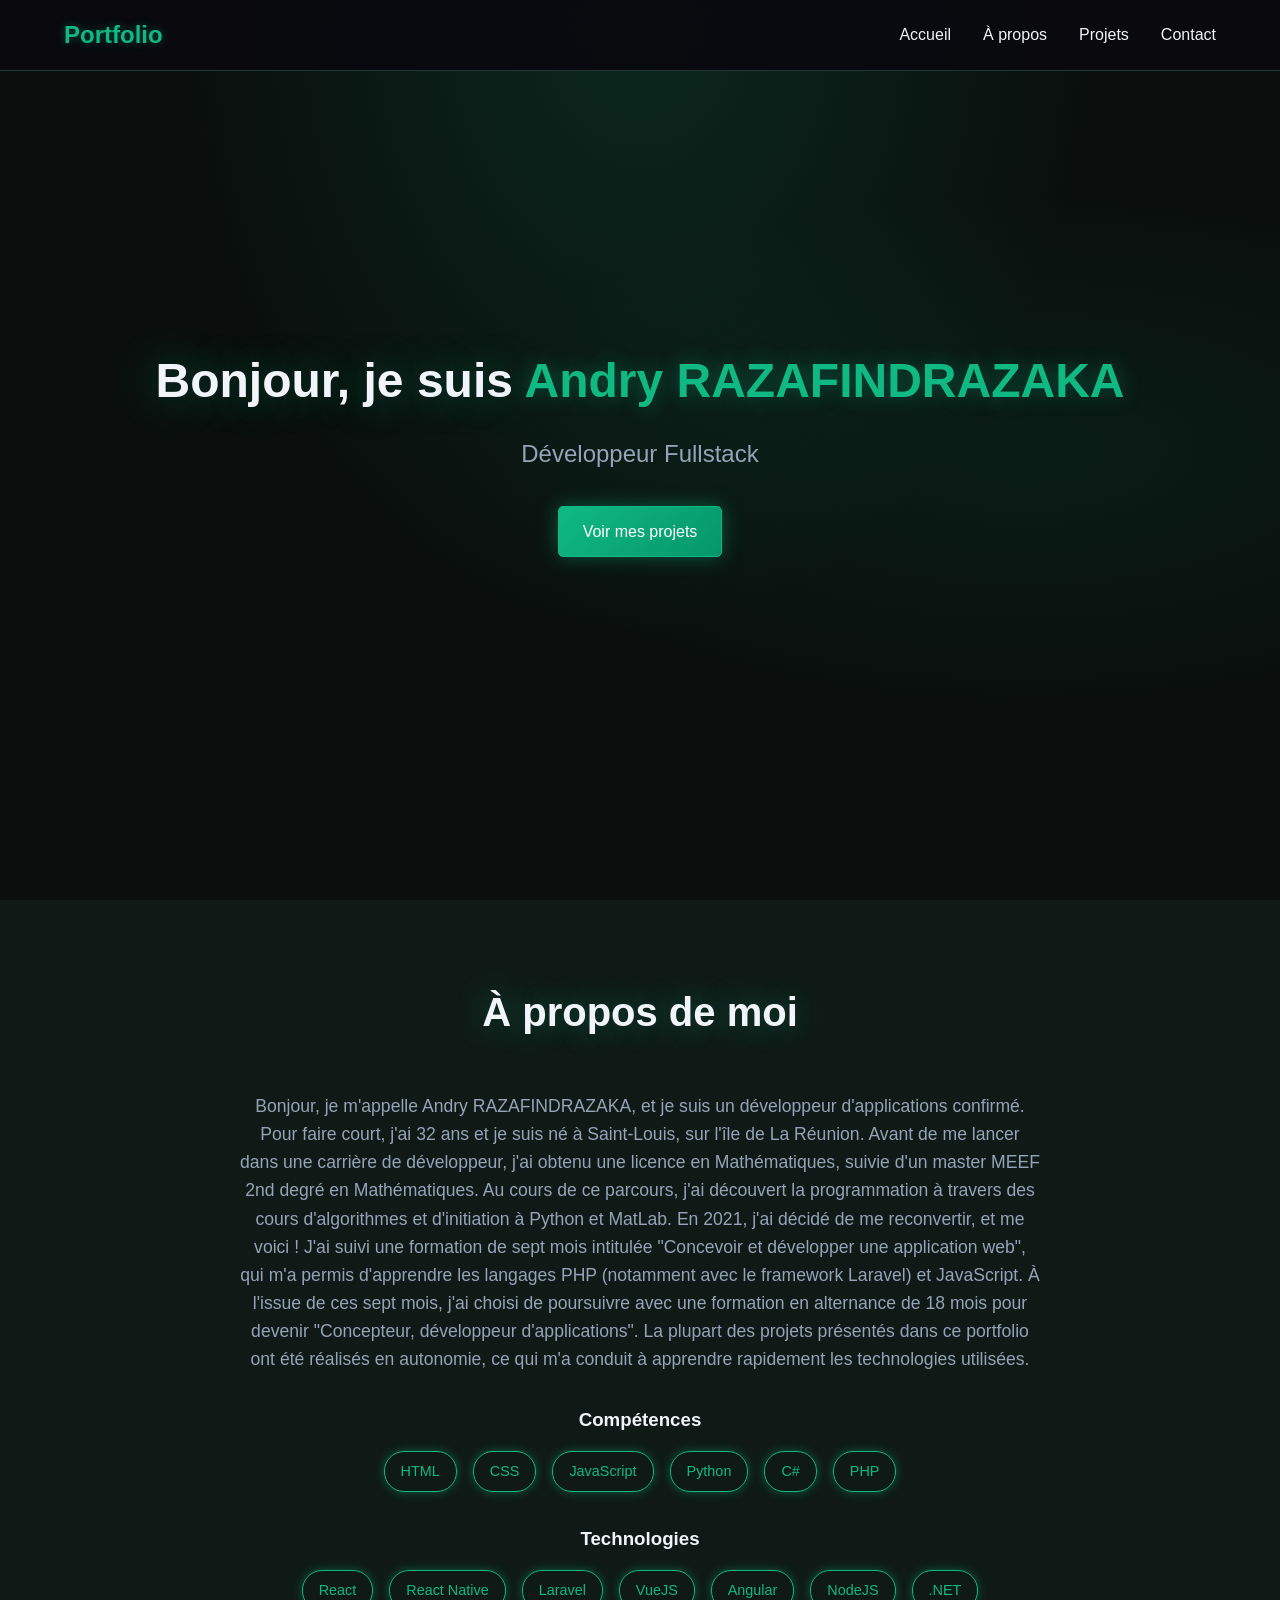
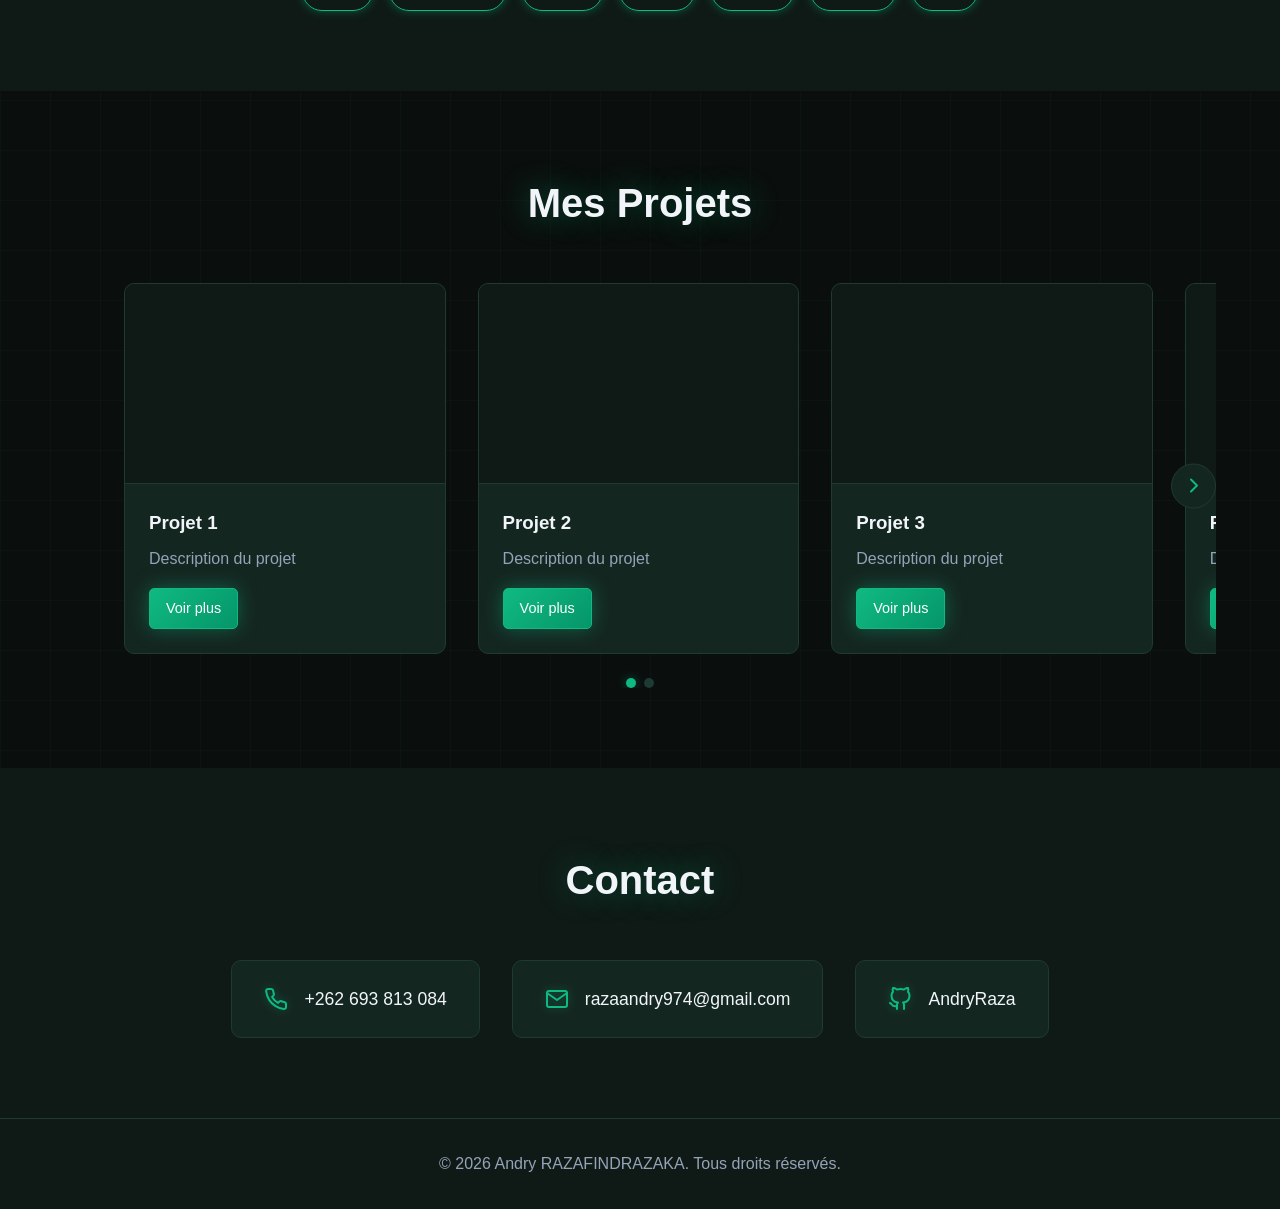
==== index.html @ 9025a422 "feat: add src/images folder and update skills Add PHP to languages and fix .NET capitalization.  Co-" ====
<!DOCTYPE html>
<html lang="fr">
<head>
    <meta charset="UTF-8">
    <meta name="viewport" content="width=device-width, initial-scale=1.0">
    <title>Mon Portfolio</title>
    <link rel="stylesheet" href="css/styles.css">
</head>
<body>
    <header>
        <nav class="navbar">
            <div class="logo">Portfolio</div>
            <ul class="nav-links">
                <li><a href="#accueil">Accueil</a></li>
                <li><a href="#a-propos">À propos</a></li>
                <li><a href="#projets">Projets</a></li>
                <li><a href="#contact">Contact</a></li>
            </ul>
            <button class="menu-toggle" aria-label="Menu">
                <span></span>
                <span></span>
                <span></span>
            </button>
        </nav>
    </header>

    <main>
        <section id="accueil" class="hero">
            <div class="hero-content">
                <h1>Bonjour, je suis <span class="highlight">Andry RAZAFINDRAZAKA</span></h1>
                <p>Développeur Fullstack</p>
                <a href="#projets" class="btn">Voir mes projets</a>
            </div>
        </section>

        <section id="a-propos" class="about">
            <h2>À propos de moi</h2>
            <div class="about-content">
                <p>Bonjour, je m'appelle Andry RAZAFINDRAZAKA, et je suis un
              développeur d'applications confirmé. Pour faire court, j'ai 32 ans
              et je suis né à Saint-Louis, sur l'île de La Réunion. Avant de me
              lancer dans une carrière de développeur, j'ai obtenu une licence
              en Mathématiques, suivie d'un master MEEF 2nd degré en
              Mathématiques. Au cours de ce parcours, j'ai découvert la
              programmation à travers des cours d'algorithmes et d'initiation à
              Python et MatLab. En 2021, j'ai décidé de me reconvertir, et me
              voici ! J'ai suivi une formation de sept mois intitulée "Concevoir
              et développer une application web", qui m'a permis d'apprendre les
              langages PHP (notamment avec le framework Laravel) et JavaScript.
              À l'issue de ces sept mois, j'ai choisi de poursuivre avec une
              formation en alternance de 18 mois pour devenir "Concepteur,
              développeur d'applications". La plupart des projets présentés dans
              ce portfolio ont été réalisés en autonomie, ce qui m'a conduit à
              apprendre rapidement les technologies utilisées.</p>
                <div class="skills">
                    <h3>Compétences</h3>
                    <ul class="skills-list">
                        <li>HTML</li>
                        <li>CSS</li>
                        <li>JavaScript</li>
                        <li>Python</li>
                        <li>C#</li>
                        <li>PHP</li>
                    </ul>
                </div>
                <div class="skills">
                    <h3>Technologies</h3>
                    <ul class="skills-list">
                        <li>React</li>
                        <li>React Native</li>
                        <li>Laravel</li>
                        <li>VueJS</li>
                        <li>Angular</li>
                        <li>NodeJS</li>
                        <li>.NET</li>
                    </ul>
                </div>
            </div>
        </section>

        <section id="projets" class="projects">
            <h2>Mes Projets</h2>
            <div class="slider-container">
                <div class="slider">
                    <article class="project-card">
                        <div class="project-image"></div>
                        <div class="project-info">
                            <h3>Projet 1</h3>
                            <p>Description du projet</p>
                            <a href="#" class="btn btn-small">Voir plus</a>
                        </div>
                    </article>
                    <article class="project-card">
                        <div class="project-image"></div>
                        <div class="project-info">
                            <h3>Projet 2</h3>
                            <p>Description du projet</p>
                            <a href="#" class="btn btn-small">Voir plus</a>
                        </div>
                    </article>
                    <article class="project-card">
                        <div class="project-image"></div>
                        <div class="project-info">
                            <h3>Projet 3</h3>
                            <p>Description du projet</p>
                            <a href="#" class="btn btn-small">Voir plus</a>
                        </div>
                    </article>
                    <article class="project-card">
                        <div class="project-image"></div>
                        <div class="project-info">
                            <h3>Projet 4</h3>
                            <p>Description du projet</p>
                            <a href="#" class="btn btn-small">Voir plus</a>
                        </div>
                    </article>
                    <article class="project-card">
                        <div class="project-image"></div>
                        <div class="project-info">
                            <h3>Projet 5</h3>
                            <p>Description du projet</p>
                            <a href="#" class="btn btn-small">Voir plus</a>
                        </div>
                    </article>
                    <article class="project-card">
                        <div class="project-image"></div>
                        <div class="project-info">
                            <h3>Projet 6</h3>
                            <p>Description du projet</p>
                            <a href="#" class="btn btn-small">Voir plus</a>
                        </div>
                    </article>
                </div>
                <button class="slider-btn slider-btn-prev" aria-label="Projet précédent">
                    <svg xmlns="http://www.w3.org/2000/svg" width="24" height="24" viewBox="0 0 24 24" fill="none" stroke="currentColor" stroke-width="2" stroke-linecap="round" stroke-linejoin="round">
                        <polyline points="15 18 9 12 15 6"></polyline>
                    </svg>
                </button>
                <button class="slider-btn slider-btn-next" aria-label="Projet suivant">
                    <svg xmlns="http://www.w3.org/2000/svg" width="24" height="24" viewBox="0 0 24 24" fill="none" stroke="currentColor" stroke-width="2" stroke-linecap="round" stroke-linejoin="round">
                        <polyline points="9 18 15 12 9 6"></polyline>
                    </svg>
                </button>
                <div class="slider-dots"></div>
            </div>
        </section>

        <section id="contact" class="contact">
            <h2>Contact</h2>
            <div class="contact-links">
                <div class="contact-item">
                    <svg xmlns="http://www.w3.org/2000/svg" width="24" height="24" viewBox="0 0 24 24" fill="none" stroke="currentColor" stroke-width="2" stroke-linecap="round" stroke-linejoin="round">
                        <path d="M22 16.92v3a2 2 0 0 1-2.18 2 19.79 19.79 0 0 1-8.63-3.07 19.5 19.5 0 0 1-6-6 19.79 19.79 0 0 1-3.07-8.67A2 2 0 0 1 4.11 2h3a2 2 0 0 1 2 1.72 12.84 12.84 0 0 0 .7 2.81 2 2 0 0 1-.45 2.11L8.09 9.91a16 16 0 0 0 6 6l1.27-1.27a2 2 0 0 1 2.11-.45 12.84 12.84 0 0 0 2.81.7A2 2 0 0 1 22 16.92z"></path>
                    </svg>
                    <span>+262 693 813 084</span>
                </div>
                <a href="mailto:razaandry974@gmail.com" class="contact-item">
                    <svg xmlns="http://www.w3.org/2000/svg" width="24" height="24" viewBox="0 0 24 24" fill="none" stroke="currentColor" stroke-width="2" stroke-linecap="round" stroke-linejoin="round">
                        <path d="M4 4h16c1.1 0 2 .9 2 2v12c0 1.1-.9 2-2 2H4c-1.1 0-2-.9-2-2V6c0-1.1.9-2 2-2z"></path>
                        <polyline points="22,6 12,13 2,6"></polyline>
                    </svg>
                    <span>razaandry974@gmail.com</span>
                </a>
                <a href="https://github.com/AndryRaza" target="_blank" rel="noopener noreferrer" class="contact-item">
                    <svg xmlns="http://www.w3.org/2000/svg" width="24" height="24" viewBox="0 0 24 24" fill="none" stroke="currentColor" stroke-width="2" stroke-linecap="round" stroke-linejoin="round">
                        <path d="M9 19c-5 1.5-5-2.5-7-3m14 6v-3.87a3.37 3.37 0 0 0-.94-2.61c3.14-.35 6.44-1.54 6.44-7A5.44 5.44 0 0 0 20 4.77 5.07 5.07 0 0 0 19.91 1S18.73.65 16 2.48a13.38 13.38 0 0 0-7 0C6.27.65 5.09 1 5.09 1A5.07 5.07 0 0 0 5 4.77a5.44 5.44 0 0 0-1.5 3.78c0 5.42 3.3 6.61 6.44 7A3.37 3.37 0 0 0 9 18.13V22"></path>
                    </svg>
                    <span>AndryRaza</span>
                </a>
            </div>
        </section>
    </main>

    <footer>
        <p>&copy; 2026 Andry RAZAFINDRAZAKA. Tous droits réservés.</p>
    </footer>

    <script src="js/script.js"></script>
</body>
</html>
---- css/styles.css ----
* {
    margin: 0;
    padding: 0;
    box-sizing: border-box;
}

:root {
    --primary-color: #10b981;
    --primary-dark: #059669;
    --primary-glow: rgba(16, 185, 129, 0.4);
    --accent-color: #34d399;
    --text-color: #f1f5f9;
    --text-light: #94a3b8;
    --bg-color: #0a0f0d;
    --bg-secondary: #0f1a16;
    --bg-card: #142620;
    --border-color: #1e3a32;
}

html {
    scroll-behavior: smooth;
}

body {
    font-family: -apple-system, BlinkMacSystemFont, 'Segoe UI', Roboto, Oxygen, Ubuntu, sans-serif;
    line-height: 1.6;
    color: var(--text-color);
    background-color: var(--bg-color);
    background-image:
        linear-gradient(rgba(16, 185, 129, 0.03) 1px, transparent 1px),
        linear-gradient(90deg, rgba(16, 185, 129, 0.03) 1px, transparent 1px);
    background-size: 50px 50px;
}

/* Navigation */
.navbar {
    display: flex;
    justify-content: space-between;
    align-items: center;
    padding: 1rem 5%;
    background-color: rgba(10, 10, 15, 0.95);
    backdrop-filter: blur(10px);
    position: fixed;
    top: 0;
    left: 0;
    right: 0;
    z-index: 1000;
    border-bottom: 1px solid var(--border-color);
}

.logo {
    font-size: 1.5rem;
    font-weight: 700;
    color: var(--primary-color);
    text-shadow: 0 0 10px var(--primary-glow);
}

.nav-links {
    display: flex;
    list-style: none;
    gap: 2rem;
}

.nav-links a {
    text-decoration: none;
    color: var(--text-color);
    font-weight: 500;
    transition: color 0.3s;
}

.nav-links a:hover {
    color: var(--primary-color);
    text-shadow: 0 0 10px var(--primary-glow);
}

.menu-toggle {
    display: none;
    flex-direction: column;
    gap: 5px;
    background: none;
    border: none;
    cursor: pointer;
    padding: 5px;
}

.menu-toggle span {
    width: 25px;
    height: 3px;
    background-color: var(--primary-color);
    transition: 0.3s;
}

/* Hero Section */
.hero {
    min-height: 100vh;
    display: flex;
    align-items: center;
    justify-content: center;
    text-align: center;
    padding: 0 5%;
    background:
        radial-gradient(ellipse at 50% 0%, rgba(16, 185, 129, 0.15) 0%, transparent 50%),
        radial-gradient(ellipse at 80% 50%, rgba(5, 150, 105, 0.1) 0%, transparent 40%),
        var(--bg-color);
}

.hero-content h1 {
    font-size: 3rem;
    margin-bottom: 1rem;
    text-shadow: 0 0 40px var(--primary-glow);
}

.highlight {
    color: var(--primary-color);
    text-shadow: 0 0 20px var(--primary-glow);
}

.hero-content p {
    font-size: 1.5rem;
    color: var(--text-light);
    margin-bottom: 2rem;
}

/* Boutons */
.btn {
    display: inline-block;
    padding: 0.75rem 1.5rem;
    background: linear-gradient(135deg, var(--primary-color) 0%, var(--primary-dark) 100%);
    color: white;
    text-decoration: none;
    border-radius: 5px;
    border: 1px solid var(--primary-color);
    cursor: pointer;
    font-size: 1rem;
    transition: all 0.3s ease;
    box-shadow: 0 0 20px var(--primary-glow);
}

.btn:hover {
    background: linear-gradient(135deg, var(--primary-dark) 0%, var(--primary-color) 100%);
    transform: translateY(-2px);
    box-shadow: 0 0 30px var(--primary-glow), 0 0 60px rgba(16, 185, 129, 0.2);
}

.btn-small {
    padding: 0.5rem 1rem;
    font-size: 0.9rem;
}

/* Sections */
section {
    padding: 5rem 5%;
}

section h2 {
    text-align: center;
    font-size: 2.5rem;
    margin-bottom: 3rem;
    color: var(--text-color);
    text-shadow: 0 0 30px var(--primary-glow);
}

/* About Section */
.about {
    background-color: var(--bg-secondary);
}

.about-content {
    max-width: 800px;
    margin: 0 auto;
    text-align: center;
}

.about-content p {
    font-size: 1.1rem;
    color: var(--text-light);
    margin-bottom: 2rem;
}

.skills {
    margin-bottom: 2rem;
}

.skills:last-child {
    margin-bottom: 0;
}

.skills h3 {
    margin-bottom: 1rem;
}

.skills-list {
    display: flex;
    justify-content: center;
    flex-wrap: wrap;
    gap: 1rem;
    list-style: none;
}

.skills-list li {
    background-color: transparent;
    color: var(--primary-color);
    padding: 0.5rem 1rem;
    border-radius: 20px;
    font-size: 0.9rem;
    border: 1px solid var(--primary-color);
    box-shadow: 0 0 10px var(--primary-glow);
    transition: all 0.3s ease;
}

.skills-list li:hover {
    background-color: var(--primary-color);
    color: white;
    box-shadow: 0 0 20px var(--primary-glow);
}

/* Projects Section - Slider */
.slider-container {
    position: relative;
    max-width: 1200px;
    margin: 0 auto;
    overflow: hidden;
}

.slider {
    display: flex;
    transition: transform 0.4s ease;
    touch-action: pan-y pinch-zoom;
    gap: 1rem;
}

.project-card {
    flex: 0 0 calc(100% - 1rem);
    min-width: calc(100% - 1rem);
    background-color: var(--bg-card);
    border-radius: 10px;
    overflow: hidden;
    border: 1px solid var(--border-color);
    transition: border-color 0.3s ease, box-shadow 0.3s ease;
}

.project-card:hover {
    border-color: var(--primary-color);
    box-shadow: 0 0 30px var(--primary-glow);
}

.project-image {
    height: 200px;
    background-color: var(--bg-secondary);
    background-size: cover;
    background-position: center;
    border-bottom: 1px solid var(--border-color);
}

.project-info {
    padding: 1.5rem;
}

.project-info h3 {
    margin-bottom: 0.5rem;
}

.project-info p {
    color: var(--text-light);
    margin-bottom: 1rem;
}

/* Slider Buttons */
.slider-btn {
    position: absolute;
    top: 50%;
    transform: translateY(-50%);
    background-color: var(--bg-card);
    border: 1px solid var(--border-color);
    border-radius: 50%;
    width: 45px;
    height: 45px;
    display: flex;
    align-items: center;
    justify-content: center;
    cursor: pointer;
    transition: all 0.3s ease;
    z-index: 10;
}

.slider-btn:hover {
    border-color: var(--primary-color);
    box-shadow: 0 0 20px var(--primary-glow);
}

.slider-btn svg {
    color: var(--primary-color);
}

.slider-btn.hidden {
    opacity: 0;
    pointer-events: none;
}

.slider-btn-prev {
    left: 10px;
}

.slider-btn-next {
    right: 10px;
}

/* Slider Dots */
.slider-dots {
    display: flex;
    justify-content: center;
    gap: 0.5rem;
    margin-top: 1.5rem;
}

.slider-dot {
    width: 10px;
    height: 10px;
    border-radius: 50%;
    background-color: var(--border-color);
    border: none;
    cursor: pointer;
    transition: all 0.3s ease;
}

.slider-dot.active {
    background-color: var(--primary-color);
    box-shadow: 0 0 10px var(--primary-glow);
}

/* Desktop: slider with 3 visible cards */
@media (min-width: 769px) {
    .slider-container {
        padding: 0 60px;
    }

    .slider {
        gap: 2rem;
    }

    .project-card {
        flex: 0 0 calc(33.333% - 1.4rem);
        min-width: calc(33.333% - 1.4rem);
    }

    .slider-btn {
        display: flex;
    }

    .slider-btn-prev {
        left: 0;
    }

    .slider-btn-next {
        right: 0;
    }
}

/* Contact Section */
.contact {
    background-color: var(--bg-secondary);
}

.contact-links {
    display: flex;
    justify-content: center;
    flex-wrap: wrap;
    gap: 2rem;
    max-width: 900px;
    margin: 0 auto;
}

a.contact-item {
    cursor: pointer;
}

.contact-item {
    display: flex;
    align-items: center;
    gap: 1rem;
    padding: 1.5rem 2rem;
    background-color: var(--bg-card);
    border: 1px solid var(--border-color);
    border-radius: 10px;
    text-decoration: none;
    color: var(--text-color);
    transition: all 0.3s ease;
}

.contact-item:hover {
    border-color: var(--primary-color);
    box-shadow: 0 0 25px var(--primary-glow);
    transform: translateY(-3px);
}

.contact-item svg {
    color: var(--primary-color);
    flex-shrink: 0;
    filter: drop-shadow(0 0 5px var(--primary-glow));
}

.contact-item:hover svg {
    filter: drop-shadow(0 0 10px var(--primary-glow));
}

.contact-item span {
    font-size: 1.1rem;
}

/* Footer */
footer {
    text-align: center;
    padding: 2rem;
    background-color: var(--bg-secondary);
    color: var(--text-light);
    border-top: 1px solid var(--border-color);
}

/* Responsive */
/* Animations */
.fade-in {
    opacity: 0;
    transform: translateY(30px);
    transition: opacity 0.6s ease, transform 0.6s ease;
}

.fade-in.visible {
    opacity: 1;
    transform: translateY(0);
}

.navbar {
    transition: transform 0.3s ease;
}

@media (max-width: 768px) {
    .menu-toggle {
        display: flex;
    }

    .nav-links {
        position: absolute;
        top: 100%;
        left: 0;
        right: 0;
        background-color: rgba(10, 10, 15, 0.98);
        backdrop-filter: blur(10px);
        flex-direction: column;
        padding: 1rem 5%;
        gap: 1rem;
        display: none;
        border-bottom: 1px solid var(--border-color);
    }

    .nav-links.active {
        display: flex;
    }

    .hero-content h1 {
        font-size: 2rem;
    }

    .hero-content p {
        font-size: 1.2rem;
    }

    section h2 {
        font-size: 2rem;
    }

    .contact-links {
        flex-direction: column;
        align-items: center;
    }

    .contact-item {
        width: 100%;
        max-width: 300px;
        justify-content: center;
    }
}
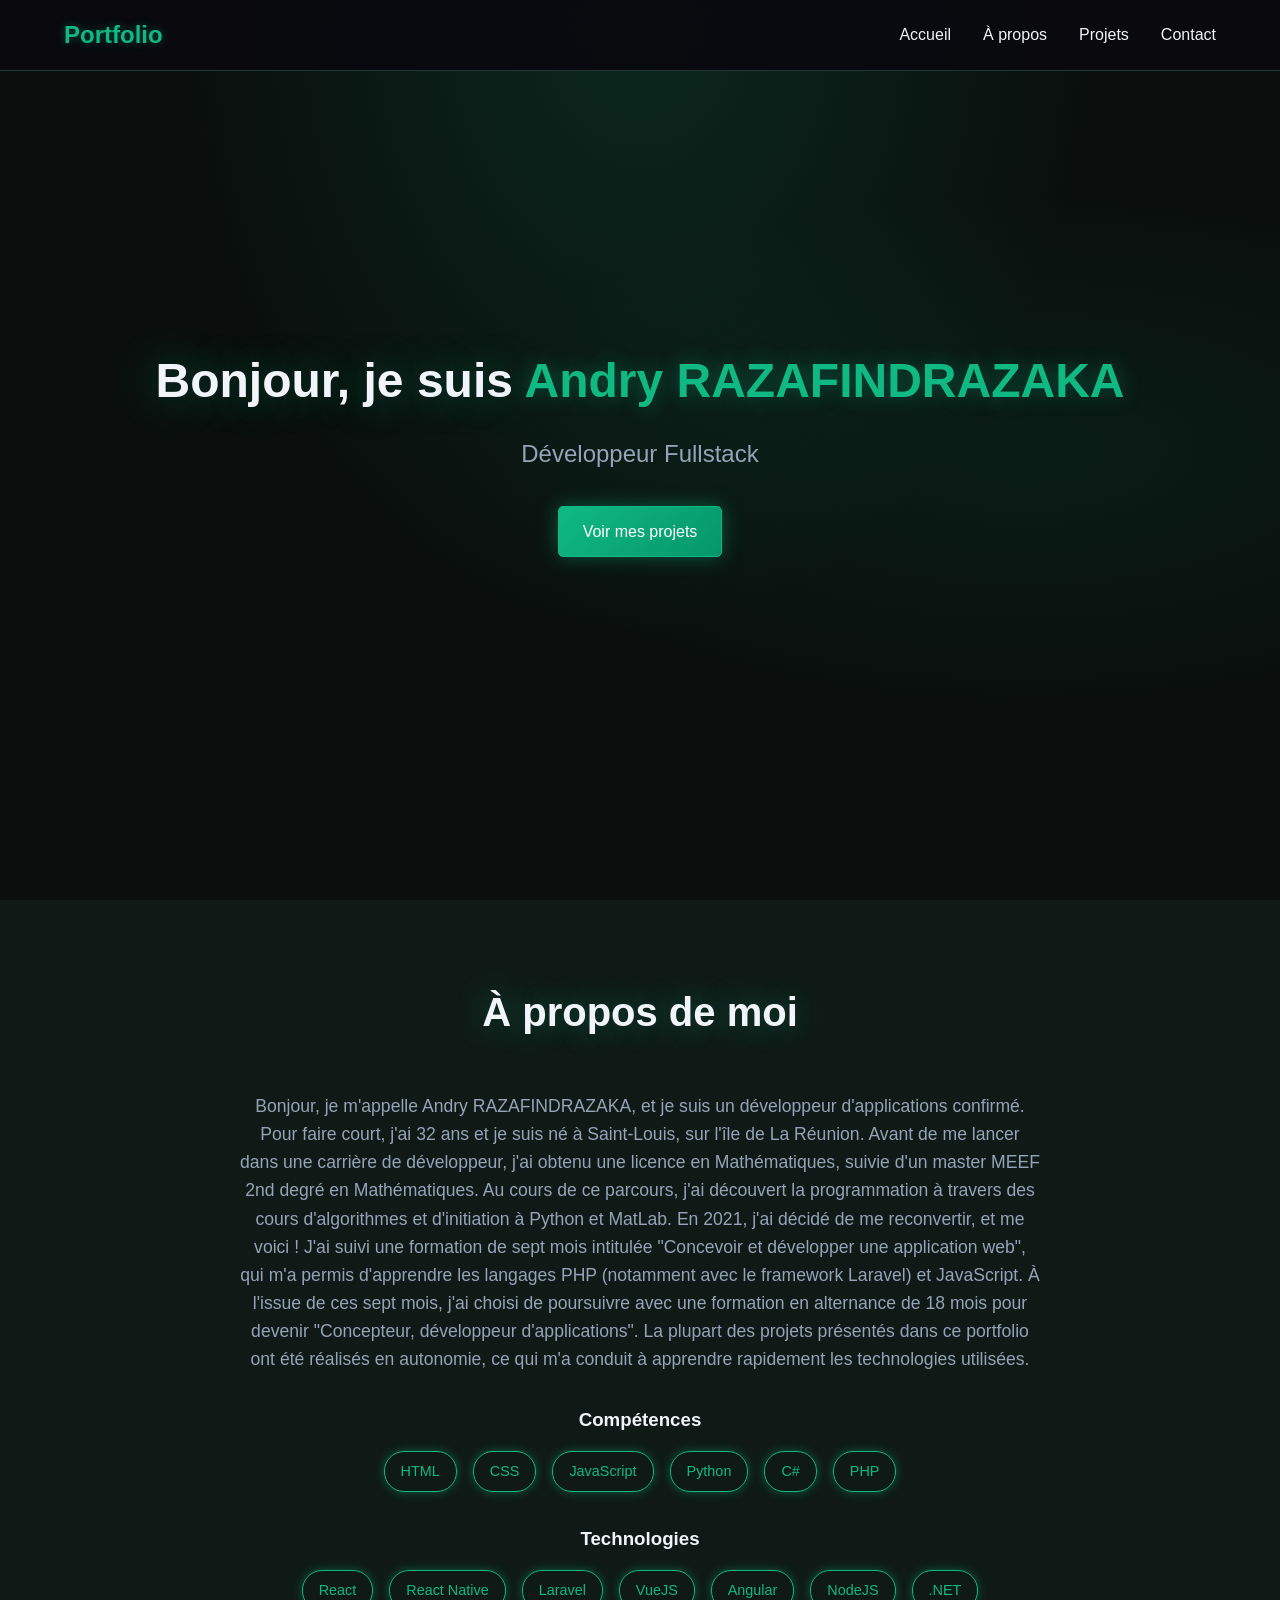
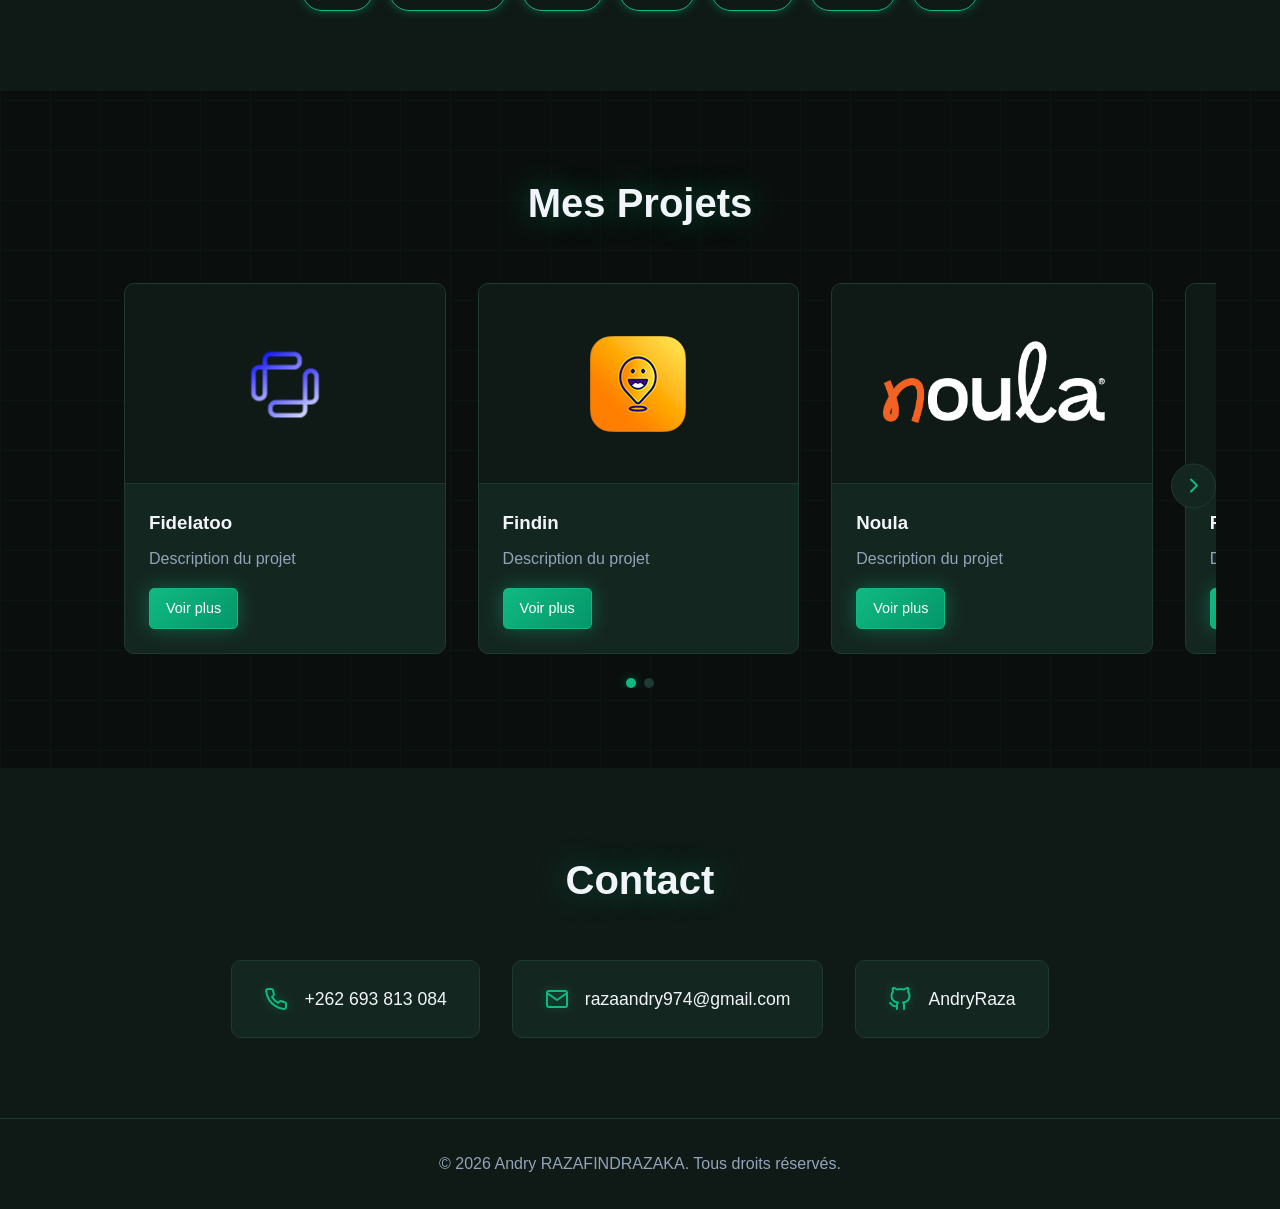
==== commit 8ec81d92: "feat: add project cards with images for each project Add 6 project cards (Fidelatoo, Findin, Noula, " ====
--- a/index.html
+++ b/index.html
@@ -83,49 +83,61 @@
             <div class="slider-container">
                 <div class="slider">
                     <article class="project-card">
-                        <div class="project-image"></div>
+                        <div class="project-image">
+                            <img src="src/images/fidelatoo.png" alt="Fidelatoo">
+                        </div>
                         <div class="project-info">
-                            <h3>Projet 1</h3>
+                            <h3>Fidelatoo</h3>
                             <p>Description du projet</p>
                             <a href="#" class="btn btn-small">Voir plus</a>
                         </div>
                     </article>
                     <article class="project-card">
-                        <div class="project-image"></div>
+                        <div class="project-image">
+                            <img src="src/images/findin.png" alt="Findin">
+                        </div>
                         <div class="project-info">
-                            <h3>Projet 2</h3>
+                            <h3>Findin</h3>
                             <p>Description du projet</p>
                             <a href="#" class="btn btn-small">Voir plus</a>
                         </div>
                     </article>
                     <article class="project-card">
-                        <div class="project-image"></div>
+                        <div class="project-image">
+                            <img src="src/images/noula.png" alt="Noula">
+                        </div>
                         <div class="project-info">
-                            <h3>Projet 3</h3>
+                            <h3>Noula</h3>
                             <p>Description du projet</p>
                             <a href="#" class="btn btn-small">Voir plus</a>
                         </div>
                     </article>
                     <article class="project-card">
-                        <div class="project-image"></div>
+                        <div class="project-image">
+                            <img src="src/images/rnmr.png" alt="RNMR">
+                        </div>
                         <div class="project-info">
-                            <h3>Projet 4</h3>
+                            <h3>RNMR</h3>
                             <p>Description du projet</p>
                             <a href="#" class="btn btn-small">Voir plus</a>
                         </div>
                     </article>
                     <article class="project-card">
-                        <div class="project-image"></div>
+                        <div class="project-image">
+                            <img src="src/images/runmarket.png" alt="Runmarket">
+                        </div>
                         <div class="project-info">
-                            <h3>Projet 5</h3>
+                            <h3>Runmarket</h3>
                             <p>Description du projet</p>
                             <a href="#" class="btn btn-small">Voir plus</a>
                         </div>
                     </article>
                     <article class="project-card">
-                        <div class="project-image"></div>
+                        <div class="project-image">
+                            <img src="src/images/smiilecard.png" alt="Smiilecard">
+                        </div>
                         <div class="project-info">
-                            <h3>Projet 6</h3>
+                            <h3>Smiilecard</h3>
                             <p>Description du projet</p>
                             <a href="#" class="btn btn-small">Voir plus</a>
                         </div>
--- a/css/styles.css
+++ b/css/styles.css
@@ -247,9 +247,21 @@
 .project-image {
     height: 200px;
     background-color: var(--bg-secondary);
-    background-size: cover;
-    background-position: center;
     border-bottom: 1px solid var(--border-color);
+    position: relative;
+    overflow: hidden;
+}
+
+.project-image img {
+    position: absolute;
+    top: 50%;
+    left: 50%;
+    transform: translate(-50%, -50%);
+    max-width: 80%;
+    max-height: 80%;
+    width: auto;
+    height: auto;
+    object-fit: contain;
 }
 
 .project-info {
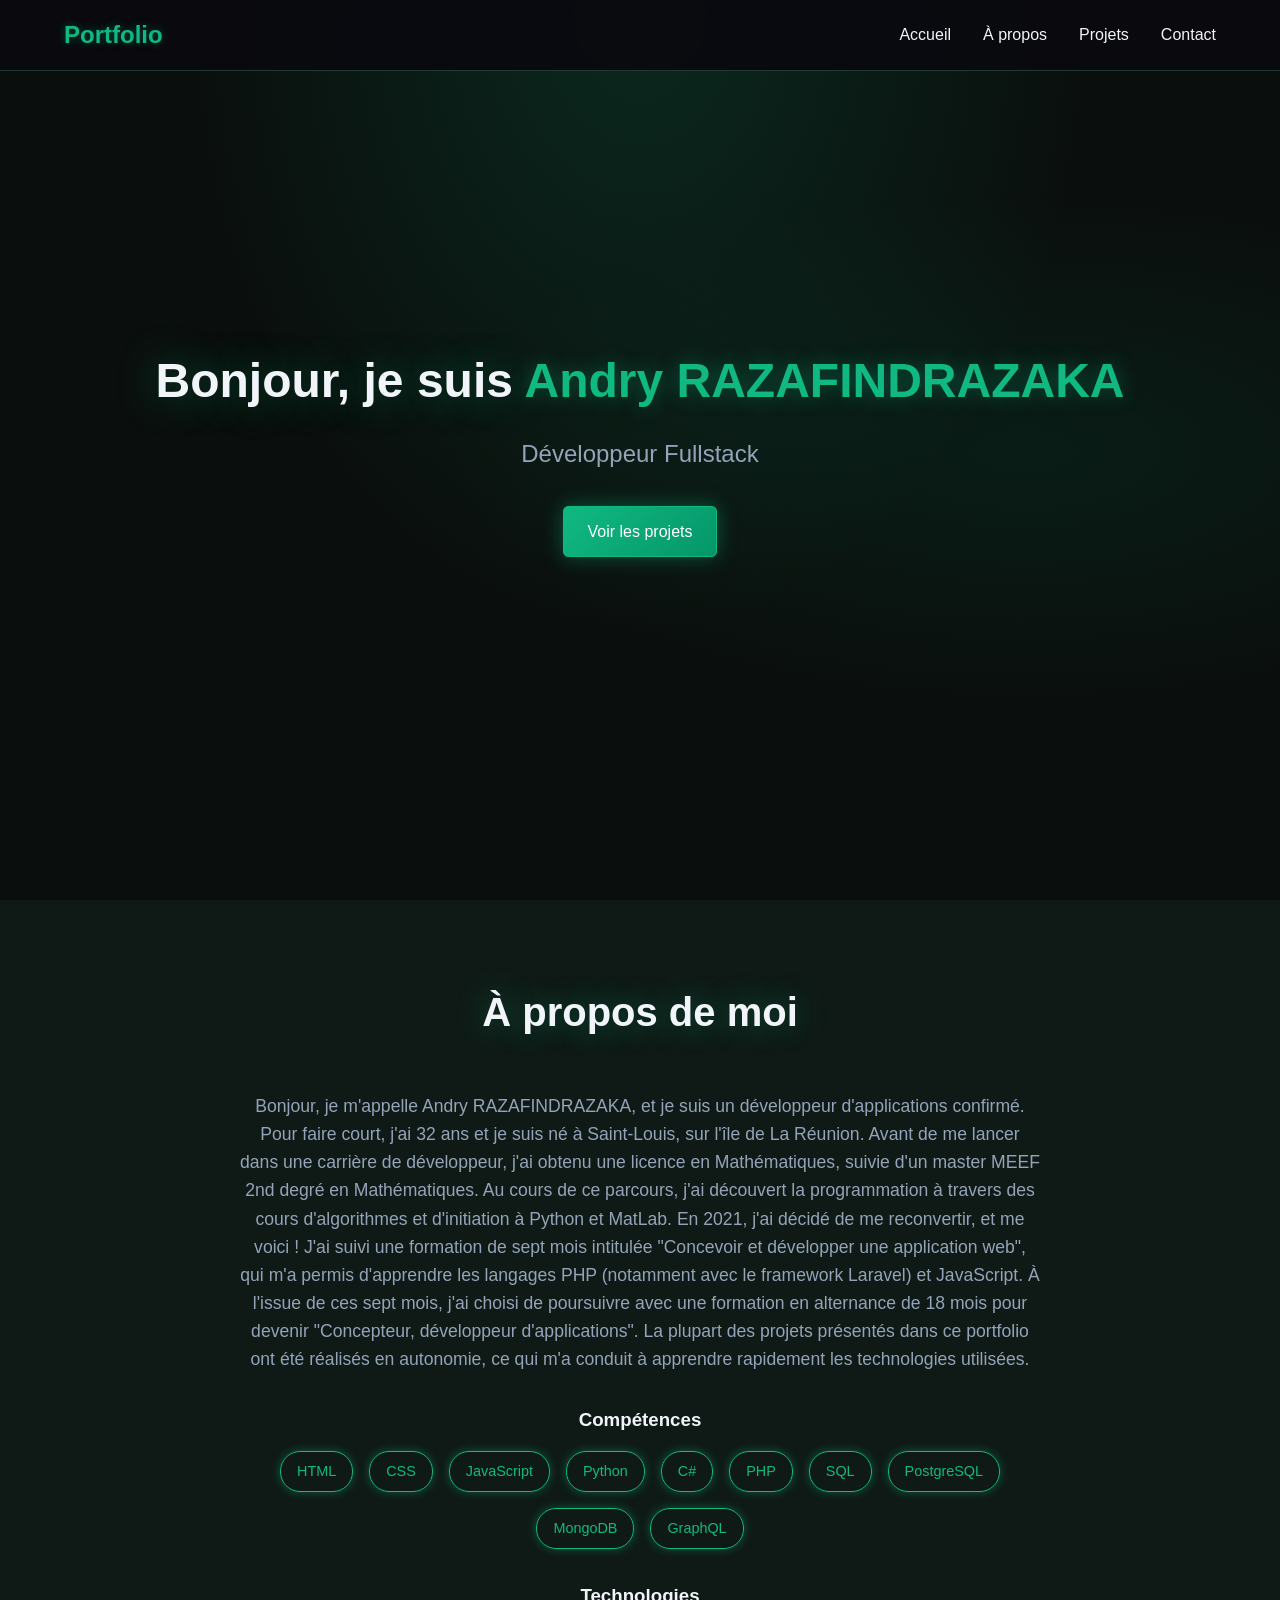
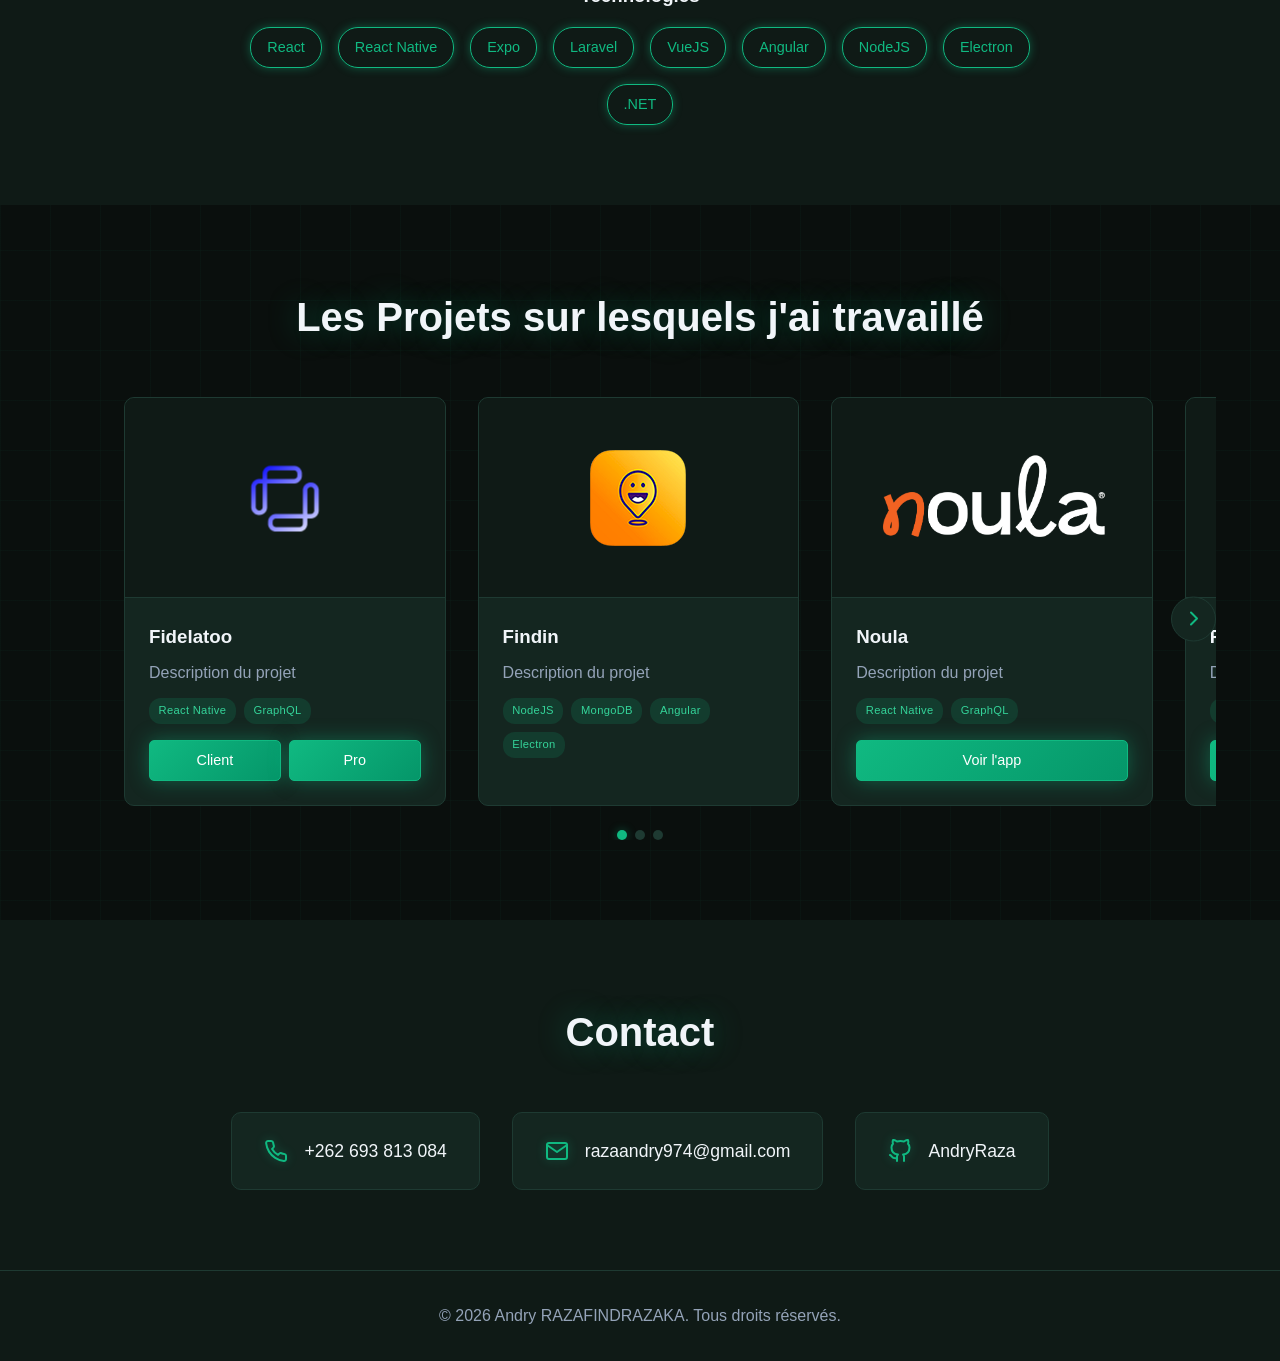
==== commit 0d99b5d8: "feat: add technology tags to project cards and update content - Add technology tags with styled badg" ====
--- a/index.html
+++ b/index.html
@@ -29,7 +29,7 @@
             <div class="hero-content">
                 <h1>Bonjour, je suis <span class="highlight">Andry RAZAFINDRAZAKA</span></h1>
                 <p>Développeur Fullstack</p>
-                <a href="#projets" class="btn">Voir mes projets</a>
+                <a href="#projets" class="btn">Voir les projets</a>
             </div>
         </section>
 
@@ -61,6 +61,10 @@
                         <li>Python</li>
                         <li>C#</li>
                         <li>PHP</li>
+                        <li>SQL</li>
+                        <li>PostgreSQL</li>
+                        <li>MongoDB</li>
+                        <li>GraphQL</li>
                     </ul>
                 </div>
                 <div class="skills">
@@ -68,10 +72,12 @@
                     <ul class="skills-list">
                         <li>React</li>
                         <li>React Native</li>
+                        <li>Expo</li>
                         <li>Laravel</li>
                         <li>VueJS</li>
                         <li>Angular</li>
                         <li>NodeJS</li>
+                        <li>Electron</li>
                         <li>.NET</li>
                     </ul>
                 </div>
@@ -79,7 +85,7 @@
         </section>
 
         <section id="projets" class="projects">
-            <h2>Mes Projets</h2>
+            <h2>Les Projets sur lesquels j'ai travaillé</h2>
             <div class="slider-container">
                 <div class="slider">
                     <article class="project-card">
@@ -89,7 +95,14 @@
                         <div class="project-info">
                             <h3>Fidelatoo</h3>
                             <p>Description du projet</p>
-                            <a href="#" class="btn btn-small">Voir plus</a>
+                            <div class="project-techs">
+                                <span class="tech-tag">React Native</span>
+                                <span class="tech-tag">GraphQL</span>
+                            </div>
+                            <div class="project-buttons">
+                                <a href="https://play.google.com/store/apps/details?id=fr.squirrel.fidelatoo&hl=fr&pli=1" class="btn btn-small">Client</a>
+                                <a href="#" class="btn btn-small">Pro</a>
+                            </div>
                         </div>
                     </article>
                     <article class="project-card">
@@ -99,7 +112,12 @@
                         <div class="project-info">
                             <h3>Findin</h3>
                             <p>Description du projet</p>
-                            <a href="#" class="btn btn-small">Voir plus</a>
+                            <div class="project-techs">
+                                <span class="tech-tag">NodeJS</span>
+                                <span class="tech-tag">MongoDB</span>
+                                <span class="tech-tag">Angular</span>
+                                <span class="tech-tag">Electron</span>
+                            </div>
                         </div>
                     </article>
                     <article class="project-card">
@@ -109,7 +127,11 @@
                         <div class="project-info">
                             <h3>Noula</h3>
                             <p>Description du projet</p>
-                            <a href="#" class="btn btn-small">Voir plus</a>
+                            <div class="project-techs">
+                                <span class="tech-tag">React Native</span>
+                                <span class="tech-tag">GraphQL</span>
+                            </div>
+                            <a href="#" class="btn btn-small">Voir l'app</a>
                         </div>
                     </article>
                     <article class="project-card">
@@ -119,7 +141,11 @@
                         <div class="project-info">
                             <h3>RNMR</h3>
                             <p>Description du projet</p>
-                            <a href="#" class="btn btn-small">Voir plus</a>
+                            <div class="project-techs">
+                                <span class="tech-tag">React Native</span>
+                                <span class="tech-tag">GraphQL</span>
+                            </div>
+                            <a href="#" class="btn btn-small">Voir l'app</a>
                         </div>
                     </article>
                     <article class="project-card">
@@ -129,7 +155,12 @@
                         <div class="project-info">
                             <h3>Runmarket</h3>
                             <p>Description du projet</p>
-                            <a href="#" class="btn btn-small">Voir plus</a>
+                            <div class="project-techs">
+                                <span class="tech-tag">React Native</span>
+                                <span class="tech-tag">Expo</span>
+                                <span class="tech-tag">GraphQL</span>
+                            </div>
+                            <a href="#" class="btn btn-small">Voir l'app</a>
                         </div>
                     </article>
                     <article class="project-card">
@@ -139,7 +170,24 @@
                         <div class="project-info">
                             <h3>Smiilecard</h3>
                             <p>Description du projet</p>
-                            <a href="#" class="btn btn-small">Voir plus</a>
+                            <div class="project-techs">
+                                <span class="tech-tag">React Native</span>
+                                <span class="tech-tag">Expo</span>
+                                <span class="tech-tag">GraphQL</span>
+                            </div>
+                            <a href="#" class="btn btn-small">Voir l'app</a>
+                        </div>
+                    </article>
+                    <article class="project-card">
+                        <div class="project-image">
+                            <img src="src/images/ccas.png" alt="CCAS">
+                        </div>
+                        <div class="project-info">
+                            <h3>CCAS</h3>
+                            <p>Description du projet</p>
+                            <div class="project-techs">
+                                <span class="tech-tag">Laravel</span>
+                            </div>
                         </div>
                     </article>
                 </div>
--- a/css/styles.css
+++ b/css/styles.css
@@ -274,7 +274,39 @@
 
 .project-info p {
     color: var(--text-light);
+    margin-bottom: 0.75rem;
+}
+
+.project-info > .btn {
+    width: 100%;
+    text-align: center;
+}
+
+.project-buttons {
+    display: flex;
+    gap: 0.5rem;
+}
+
+.project-buttons .btn {
+    flex: 1;
+    text-align: center;
+}
+
+.project-techs {
+    display: flex;
+    flex-wrap: wrap;
+    gap: 0.5rem;
     margin-bottom: 1rem;
+}
+
+.tech-tag {
+    font-size: 0.7rem;
+    padding: 0.25rem 0.6rem;
+    background-color: rgba(16, 185, 129, 0.15);
+    color: var(--accent-color);
+    border-radius: 12px;
+    font-weight: 500;
+    letter-spacing: 0.3px;
 }
 
 /* Slider Buttons */
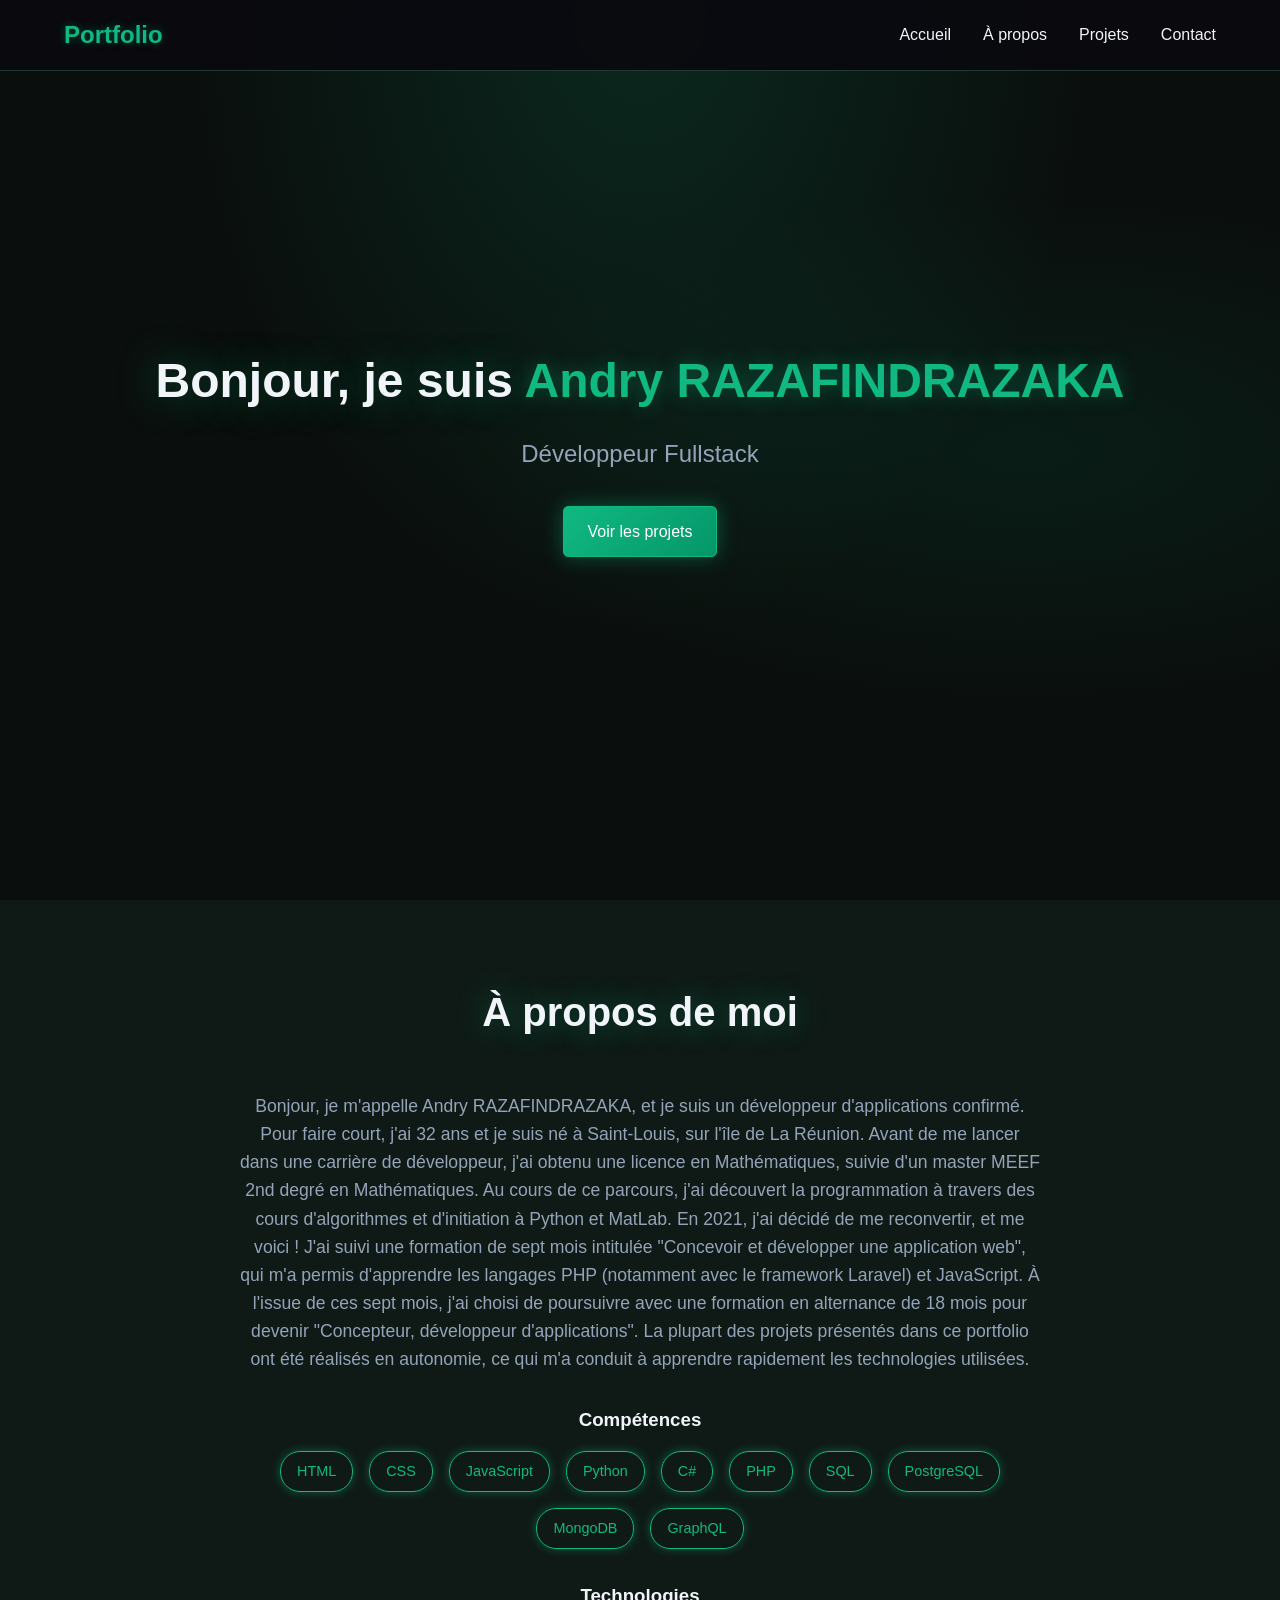
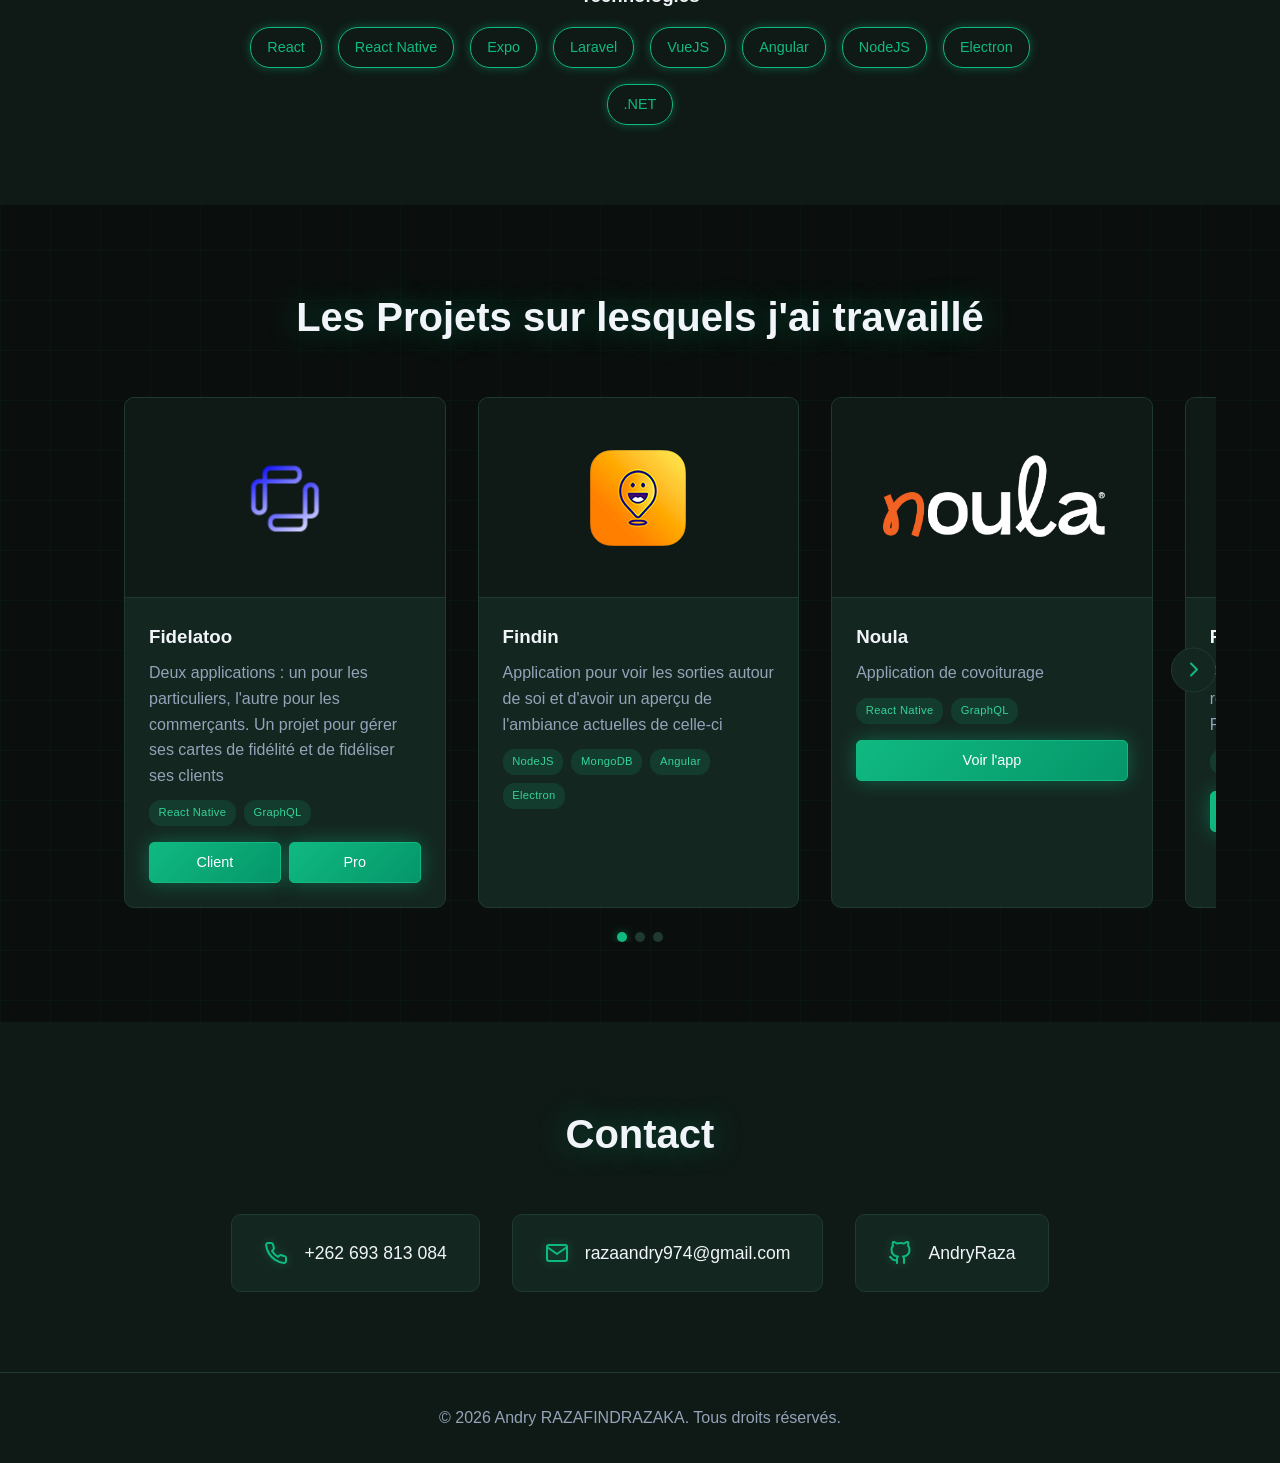
==== commit 03ff7baa: "feat: add project descriptions Co-Authored-By: Claude Opus 4.5 <noreply@anthropic.com>" ====
--- a/index.html
+++ b/index.html
@@ -94,14 +94,14 @@
                         </div>
                         <div class="project-info">
                             <h3>Fidelatoo</h3>
-                            <p>Description du projet</p>
+                            <p>Deux applications : un pour les particuliers, l'autre pour les commerçants. Un projet pour gérer ses cartes de fidélité et de fidéliser ses clients</p>
                             <div class="project-techs">
                                 <span class="tech-tag">React Native</span>
                                 <span class="tech-tag">GraphQL</span>
                             </div>
                             <div class="project-buttons">
-                                <a href="https://play.google.com/store/apps/details?id=fr.squirrel.fidelatoo&hl=fr&pli=1" class="btn btn-small">Client</a>
-                                <a href="#" class="btn btn-small">Pro</a>
+                                <a href="https://play.google.com/store/apps/details?id=fr.squirrel.fidelatoo&hl=fr&pli=1" target="_blank" rel="noopener noreferrer" class="btn btn-small">Client</a>
+                                <a href="https://play.google.com/store/apps/details?id=fr.squirrel.fidelatoopro&hl=fr" target="_blank" rel="noopener noreferrer" class="btn btn-small">Pro</a>
                             </div>
                         </div>
                     </article>
@@ -111,7 +111,7 @@
                         </div>
                         <div class="project-info">
                             <h3>Findin</h3>
-                            <p>Description du projet</p>
+                            <p>Application pour voir les sorties autour de soi et d'avoir un aperçu de l'ambiance actuelles de celle-ci</p>
                             <div class="project-techs">
                                 <span class="tech-tag">NodeJS</span>
                                 <span class="tech-tag">MongoDB</span>
@@ -126,12 +126,12 @@
                         </div>
                         <div class="project-info">
                             <h3>Noula</h3>
-                            <p>Description du projet</p>
-                            <div class="project-techs">
-                                <span class="tech-tag">React Native</span>
-                                <span class="tech-tag">GraphQL</span>
-                            </div>
-                            <a href="#" class="btn btn-small">Voir l'app</a>
+                            <p>Application de covoiturage</p>
+                            <div class="project-techs">
+                                <span class="tech-tag">React Native</span>
+                                <span class="tech-tag">GraphQL</span>
+                            </div>
+                            <a href="https://play.google.com/store/apps/details?id=com.noula&hl=fr" target="_blank" rel="noopener noreferrer" class="btn btn-small">Voir l'app</a>
                         </div>
                     </article>
                     <article class="project-card">
@@ -140,12 +140,12 @@
                         </div>
                         <div class="project-info">
                             <h3>RNMR</h3>
-                            <p>Description du projet</p>
-                            <div class="project-techs">
-                                <span class="tech-tag">React Native</span>
-                                <span class="tech-tag">GraphQL</span>
-                            </div>
-                            <a href="#" class="btn btn-small">Voir l'app</a>
+                            <p>Application pour voir la réglémentation sur la côté ouest de la Réunion</p>
+                            <div class="project-techs">
+                                <span class="tech-tag">React Native</span>
+                                <span class="tech-tag">GraphQL</span>
+                            </div>
+                            <a href="https://play.google.com/store/apps/details?id=com.rnmr.app&hl=fr" target="_blank" rel="noopener noreferrer" class="btn btn-small">Voir l'app</a>
                         </div>
                     </article>
                     <article class="project-card">
@@ -153,14 +153,14 @@
                             <img src="src/images/runmarket.png" alt="Runmarket">
                         </div>
                         <div class="project-info">
-                            <h3>Runmarket</h3>
-                            <p>Description du projet</p>
+                            <h3>Run market</h3>
+                            <p>Application des magasins Run Market</p>
                             <div class="project-techs">
                                 <span class="tech-tag">React Native</span>
                                 <span class="tech-tag">Expo</span>
                                 <span class="tech-tag">GraphQL</span>
                             </div>
-                            <a href="#" class="btn btn-small">Voir l'app</a>
+                            <a href="https://play.google.com/store/apps/details?id=runmarket.app&hl=fr" target="_blank" rel="noopener noreferrer" class="btn btn-small">Voir l'app</a>
                         </div>
                     </article>
                     <article class="project-card">
@@ -169,13 +169,13 @@
                         </div>
                         <div class="project-info">
                             <h3>Smiilecard</h3>
-                            <p>Description du projet</p>
+                            <p>Application pour faire des économies et voir les activités autour de soi</p>
                             <div class="project-techs">
                                 <span class="tech-tag">React Native</span>
                                 <span class="tech-tag">Expo</span>
                                 <span class="tech-tag">GraphQL</span>
                             </div>
-                            <a href="#" class="btn btn-small">Voir l'app</a>
+                            <a href="https://play.google.com/store/apps/details?id=fr.smiilecard.app&hl=fr" target="_blank" rel="noopener noreferrer" class="btn btn-small">Voir l'app</a>
                         </div>
                     </article>
                     <article class="project-card">
@@ -183,8 +183,8 @@
                             <img src="src/images/ccas.png" alt="CCAS">
                         </div>
                         <div class="project-info">
-                            <h3>CCAS</h3>
-                            <p>Description du projet</p>
+                            <h3>GEDAI - CCAS</h3>
+                            <p>Application Web faite pendant mon stage d'un mois pour le CCAS de Saint-Louis : Gestion Electronique des décisions et arrêtés individuels</p>
                             <div class="project-techs">
                                 <span class="tech-tag">Laravel</span>
                             </div>
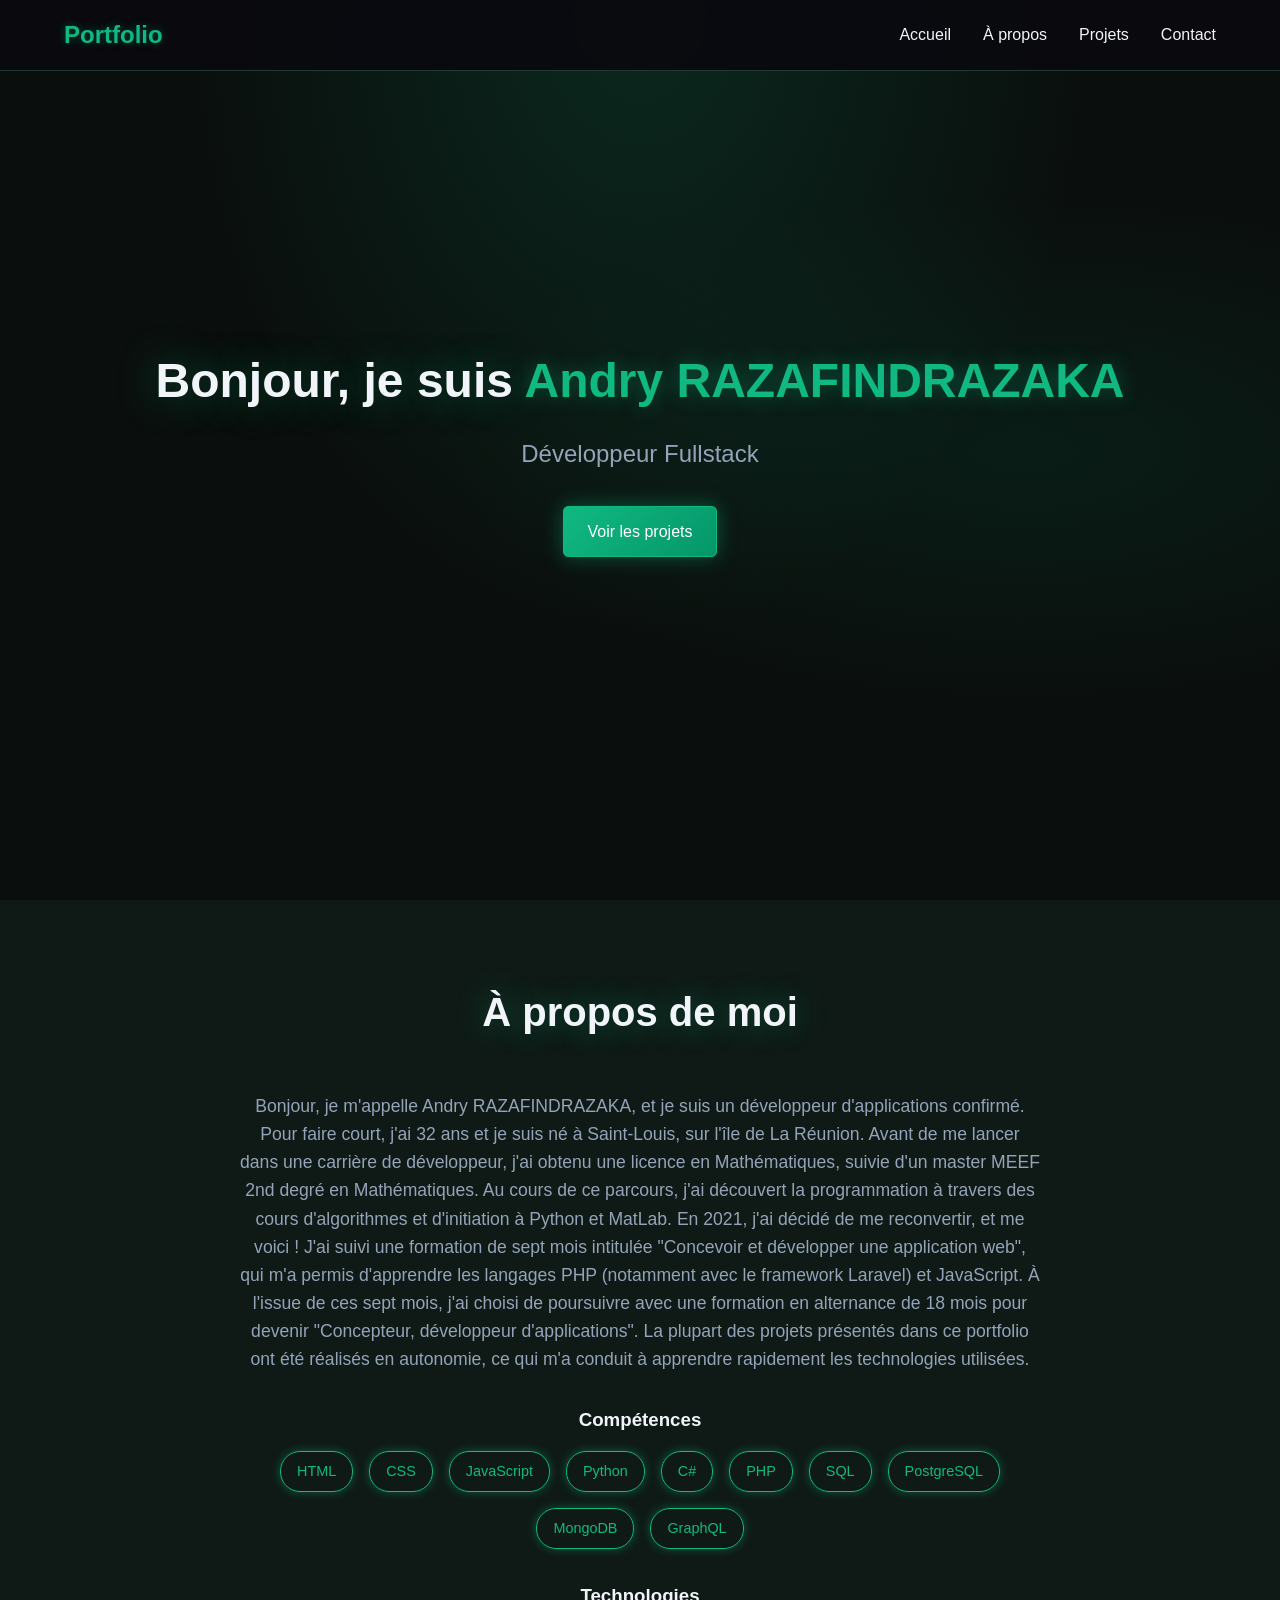
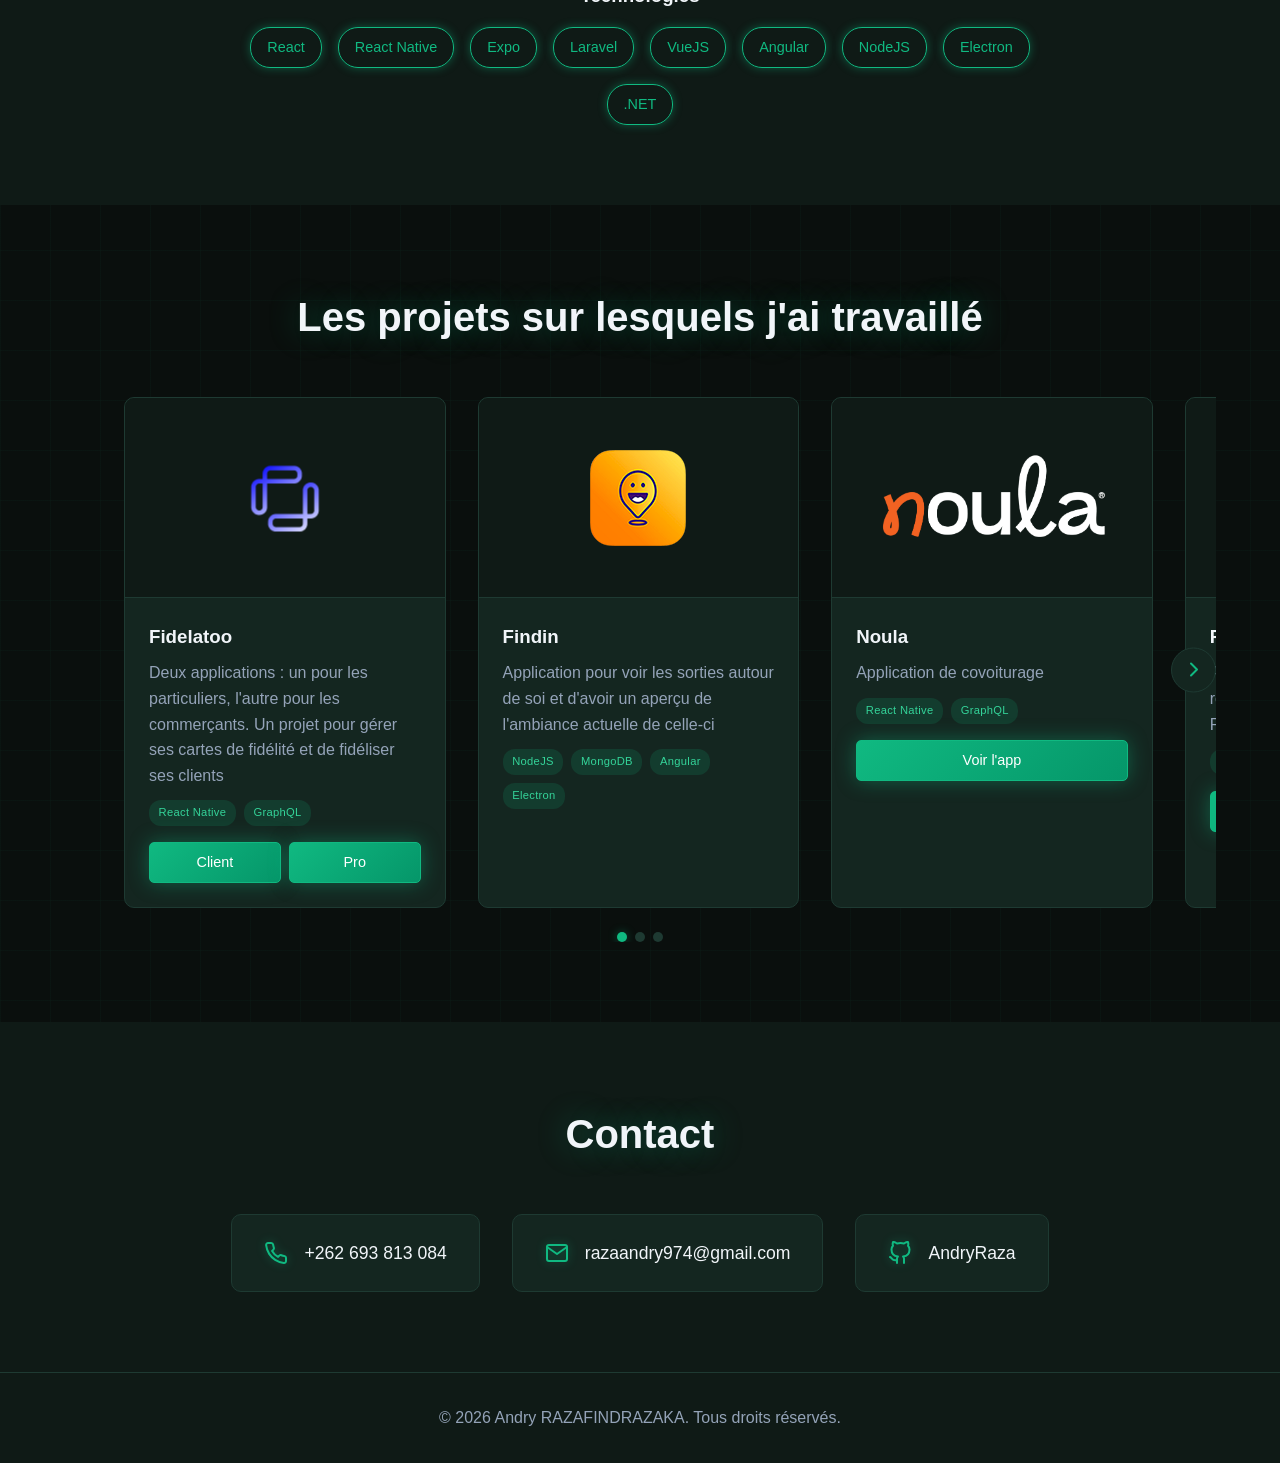
==== commit 81e303b7: "fix: minor text corrections Co-Authored-By: Claude Opus 4.5 <noreply@anthropic.com>" ====
--- a/index.html
+++ b/index.html
@@ -3,7 +3,23 @@
 <head>
     <meta charset="UTF-8">
     <meta name="viewport" content="width=device-width, initial-scale=1.0">
-    <title>Mon Portfolio</title>
+    <meta name="description" content="Portfolio d'Andry RAZAFINDRAZAKA, développeur fullstack spécialisé en React Native, Laravel et NodeJS. Découvrez mes projets d'applications mobiles et web.">
+    <meta name="author" content="Andry RAZAFINDRAZAKA">
+    <meta name="robots" content="index, follow">
+    <meta name="theme-color" content="#10b981">
+
+    <!-- Open Graph / Facebook -->
+    <meta property="og:type" content="website">
+    <meta property="og:title" content="Andry RAZAFINDRAZAKA - Développeur Fullstack">
+    <meta property="og:description" content="Portfolio d'Andry RAZAFINDRAZAKA, développeur fullstack spécialisé en React Native, Laravel et NodeJS.">
+    <meta property="og:locale" content="fr_FR">
+
+    <!-- Twitter -->
+    <meta name="twitter:card" content="summary_large_image">
+    <meta name="twitter:title" content="Andry RAZAFINDRAZAKA - Développeur Fullstack">
+    <meta name="twitter:description" content="Portfolio d'Andry RAZAFINDRAZAKA, développeur fullstack spécialisé en React Native, Laravel et NodeJS.">
+
+    <title>Andry RAZAFINDRAZAKA - Développeur Fullstack | Portfolio</title>
     <link rel="stylesheet" href="css/styles.css">
 </head>
 <body>
@@ -85,7 +101,7 @@
         </section>
 
         <section id="projets" class="projects">
-            <h2>Les Projets sur lesquels j'ai travaillé</h2>
+            <h2>Les projets sur lesquels j'ai travaillé</h2>
             <div class="slider-container">
                 <div class="slider">
                     <article class="project-card">
@@ -111,7 +127,7 @@
                         </div>
                         <div class="project-info">
                             <h3>Findin</h3>
-                            <p>Application pour voir les sorties autour de soi et d'avoir un aperçu de l'ambiance actuelles de celle-ci</p>
+                            <p>Application pour voir les sorties autour de soi et d'avoir un aperçu de l'ambiance actuelle de celle-ci</p>
                             <div class="project-techs">
                                 <span class="tech-tag">NodeJS</span>
                                 <span class="tech-tag">MongoDB</span>
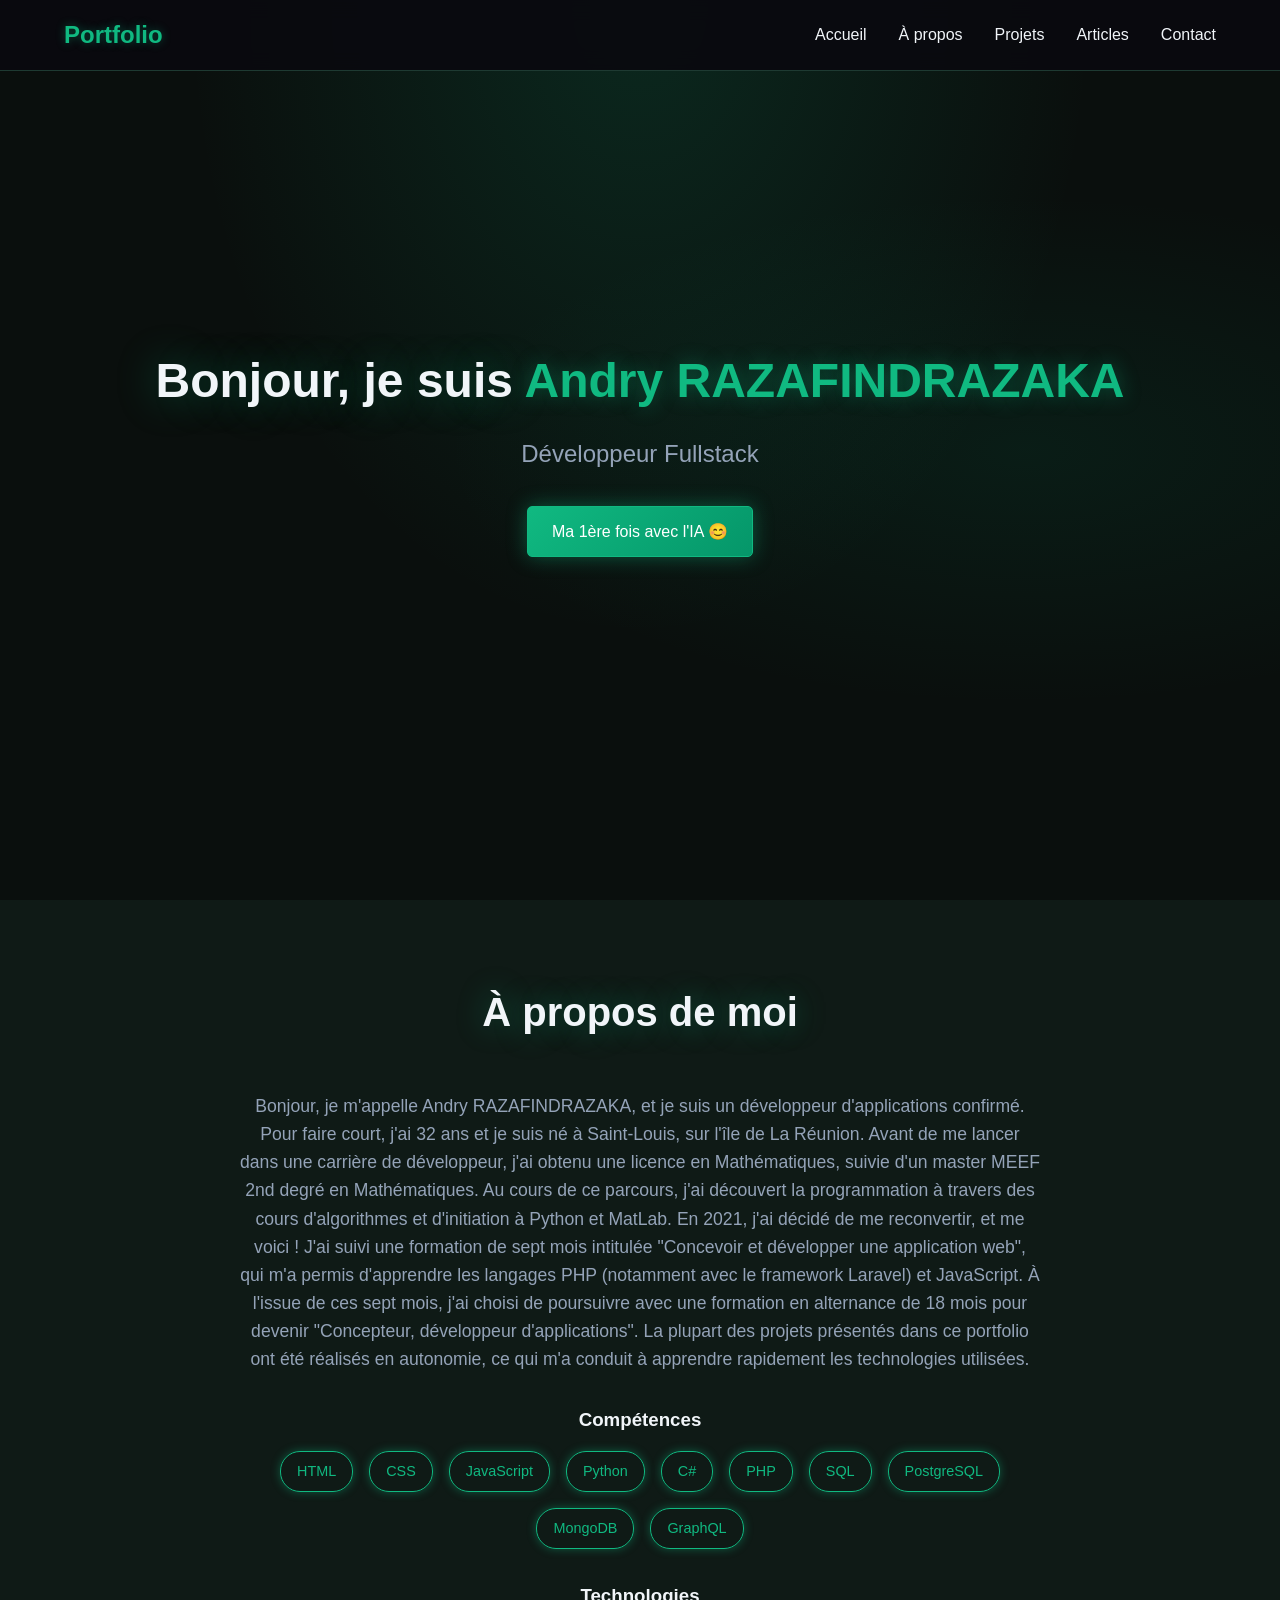
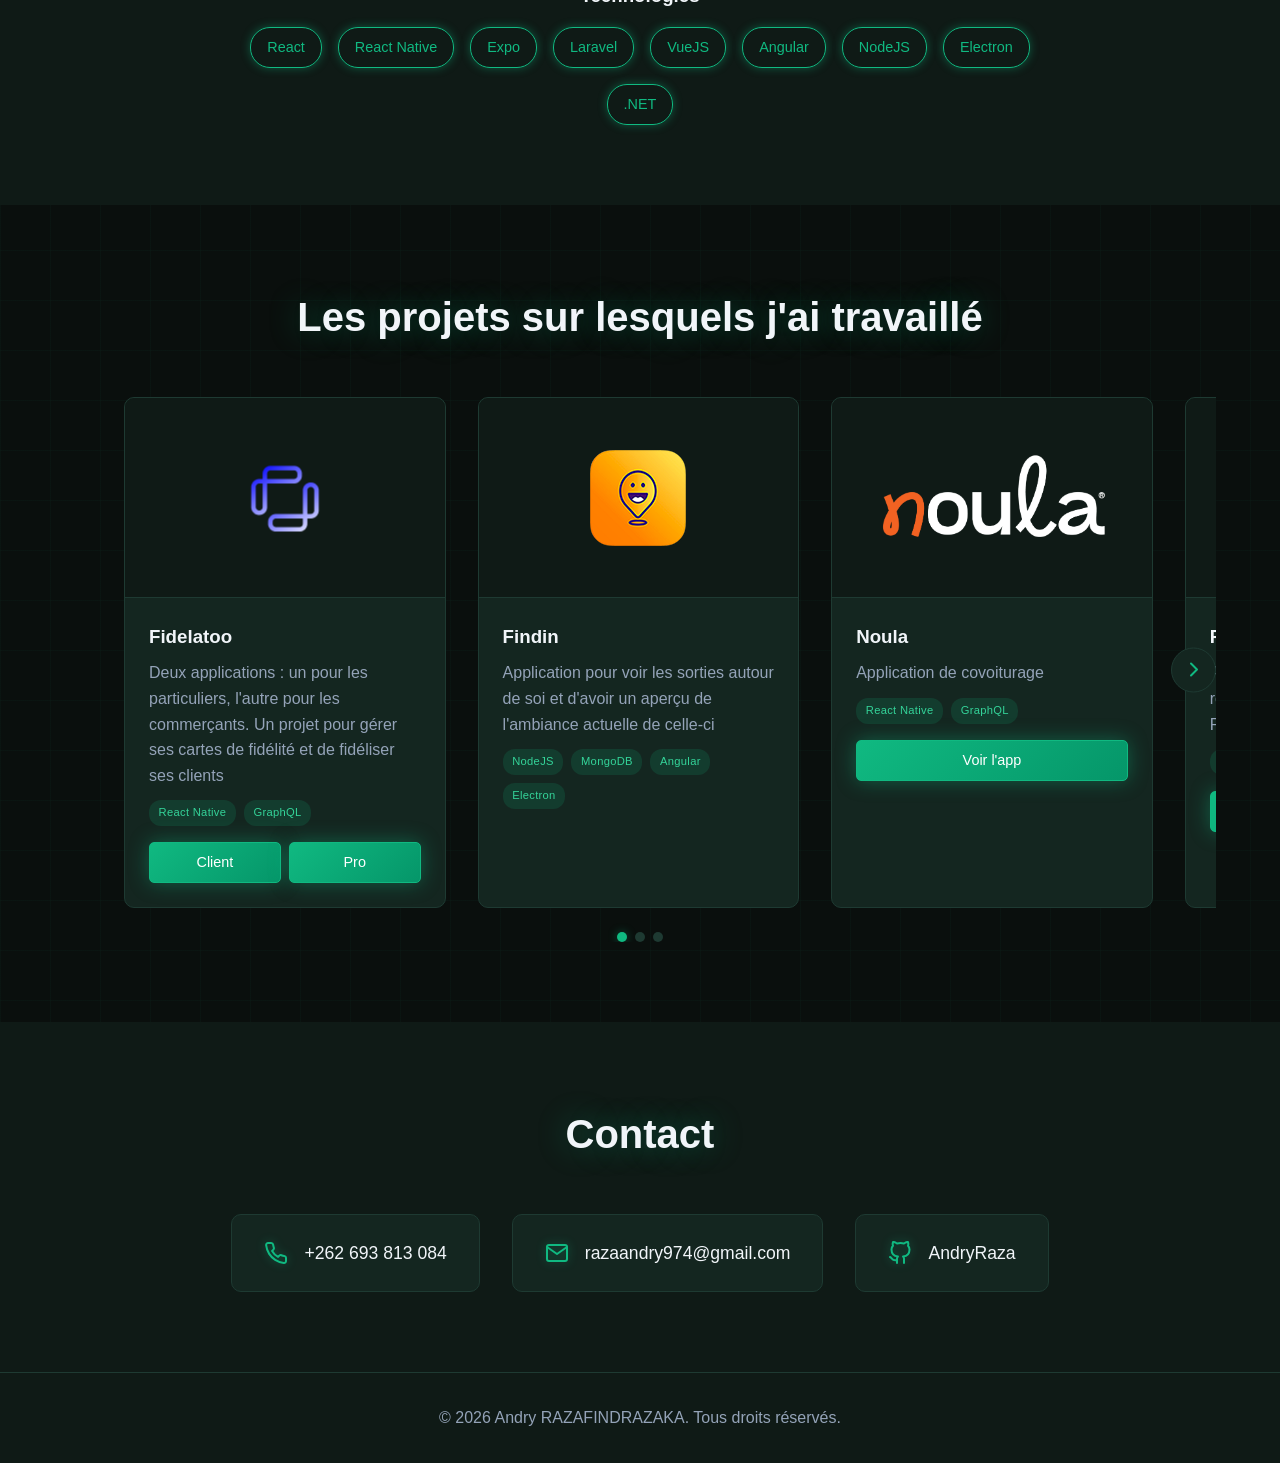
==== commit 87f70abc: "First article added" ====
--- a/index.html
+++ b/index.html
@@ -25,11 +25,12 @@
 <body>
     <header>
         <nav class="navbar">
-            <div class="logo">Portfolio</div>
+            <div class="logo"><a href="index.html">Portfolio</a></div>
             <ul class="nav-links">
                 <li><a href="#accueil">Accueil</a></li>
                 <li><a href="#a-propos">À propos</a></li>
                 <li><a href="#projets">Projets</a></li>
+                <li><a href="articles.html">Articles</a></li>
                 <li><a href="#contact">Contact</a></li>
             </ul>
             <button class="menu-toggle" aria-label="Menu">
@@ -45,7 +46,7 @@
             <div class="hero-content">
                 <h1>Bonjour, je suis <span class="highlight">Andry RAZAFINDRAZAKA</span></h1>
                 <p>Développeur Fullstack</p>
-                <a href="#projets" class="btn">Voir les projets</a>
+                <a href="articles.html" class="btn">Ma 1ère fois avec l'IA 😊</a>
             </div>
         </section>
 
--- a/css/styles.css
+++ b/css/styles.css
@@ -460,6 +460,158 @@
     border-top: 1px solid var(--border-color);
 }
 
+/* Article Page */
+.article-page {
+    padding-top: 6rem;
+    max-width: 800px;
+    margin: 0 auto;
+    padding-left: 5%;
+    padding-right: 5%;
+}
+
+.article-header {
+    text-align: center;
+    margin-bottom: 3rem;
+}
+
+.article-header h1 {
+    font-size: 2.5rem;
+    color: var(--text-color);
+    text-shadow: 0 0 30px var(--primary-glow);
+    margin-bottom: 0.5rem;
+}
+
+.article-meta {
+    color: var(--text-light);
+    font-size: 0.9rem;
+}
+
+.article-content {
+    line-height: 1.8;
+    color: var(--text-light);
+}
+
+.article-content h2 {
+    text-align: left;
+    font-size: 1.8rem;
+    margin-top: 3rem;
+    margin-bottom: 1.5rem;
+    color: var(--primary-color);
+    text-shadow: 0 0 15px var(--primary-glow);
+}
+
+.article-content p {
+    margin-bottom: 1.2rem;
+}
+
+.article-content ul {
+    margin-bottom: 1.5rem;
+    padding-left: 1.5rem;
+}
+
+.article-content li {
+    margin-bottom: 0.5rem;
+}
+
+.article-content hr {
+    border: none;
+    border-top: 1px solid var(--border-color);
+    margin: 3rem 0;
+}
+
+.article-content em {
+    color: var(--accent-color);
+    font-style: italic;
+}
+
+/* Logo link */
+.logo a {
+    text-decoration: none;
+    color: inherit;
+}
+
+/* Active nav link */
+.nav-links a.active {
+    color: var(--primary-color);
+    text-shadow: 0 0 10px var(--primary-glow);
+}
+
+/* Article images */
+.article-figure {
+    margin: 1.5rem 0;
+    text-align: center;
+}
+
+.article-img {
+    max-width: 100%;
+    max-height: 300px;
+    width: auto;
+    height: auto;
+    border-radius: 8px;
+    border: 1px solid var(--border-color);
+    cursor: zoom-in;
+    transition: transform 0.3s ease, box-shadow 0.3s ease;
+    object-fit: contain;
+}
+
+.article-img:hover {
+    transform: scale(1.02);
+    box-shadow: 0 0 25px var(--primary-glow);
+}
+
+/* Lightbox */
+.lightbox {
+    position: fixed;
+    inset: 0;
+    background-color: rgba(0, 0, 0, 0.92);
+    display: flex;
+    align-items: center;
+    justify-content: center;
+    z-index: 2000;
+    opacity: 0;
+    visibility: hidden;
+    transition: opacity 0.3s ease, visibility 0.3s ease;
+    padding: 2rem;
+}
+
+.lightbox.active {
+    opacity: 1;
+    visibility: visible;
+}
+
+.lightbox-img {
+    max-width: 90vw;
+    max-height: 90vh;
+    object-fit: contain;
+    border-radius: 8px;
+    box-shadow: 0 0 40px rgba(0, 0, 0, 0.5);
+    transform: scale(0.95);
+    transition: transform 0.3s ease;
+}
+
+.lightbox.active .lightbox-img {
+    transform: scale(1);
+}
+
+.lightbox-close {
+    position: absolute;
+    top: 1rem;
+    right: 1.5rem;
+    background: none;
+    border: none;
+    color: var(--text-color);
+    font-size: 2.5rem;
+    line-height: 1;
+    cursor: pointer;
+    transition: color 0.3s ease, transform 0.3s ease;
+    z-index: 2001;
+}
+
+.lightbox-close:hover {
+    color: var(--primary-color);
+    transform: scale(1.1);
+}
+
 /* Responsive */
 /* Animations */
 .fade-in {
